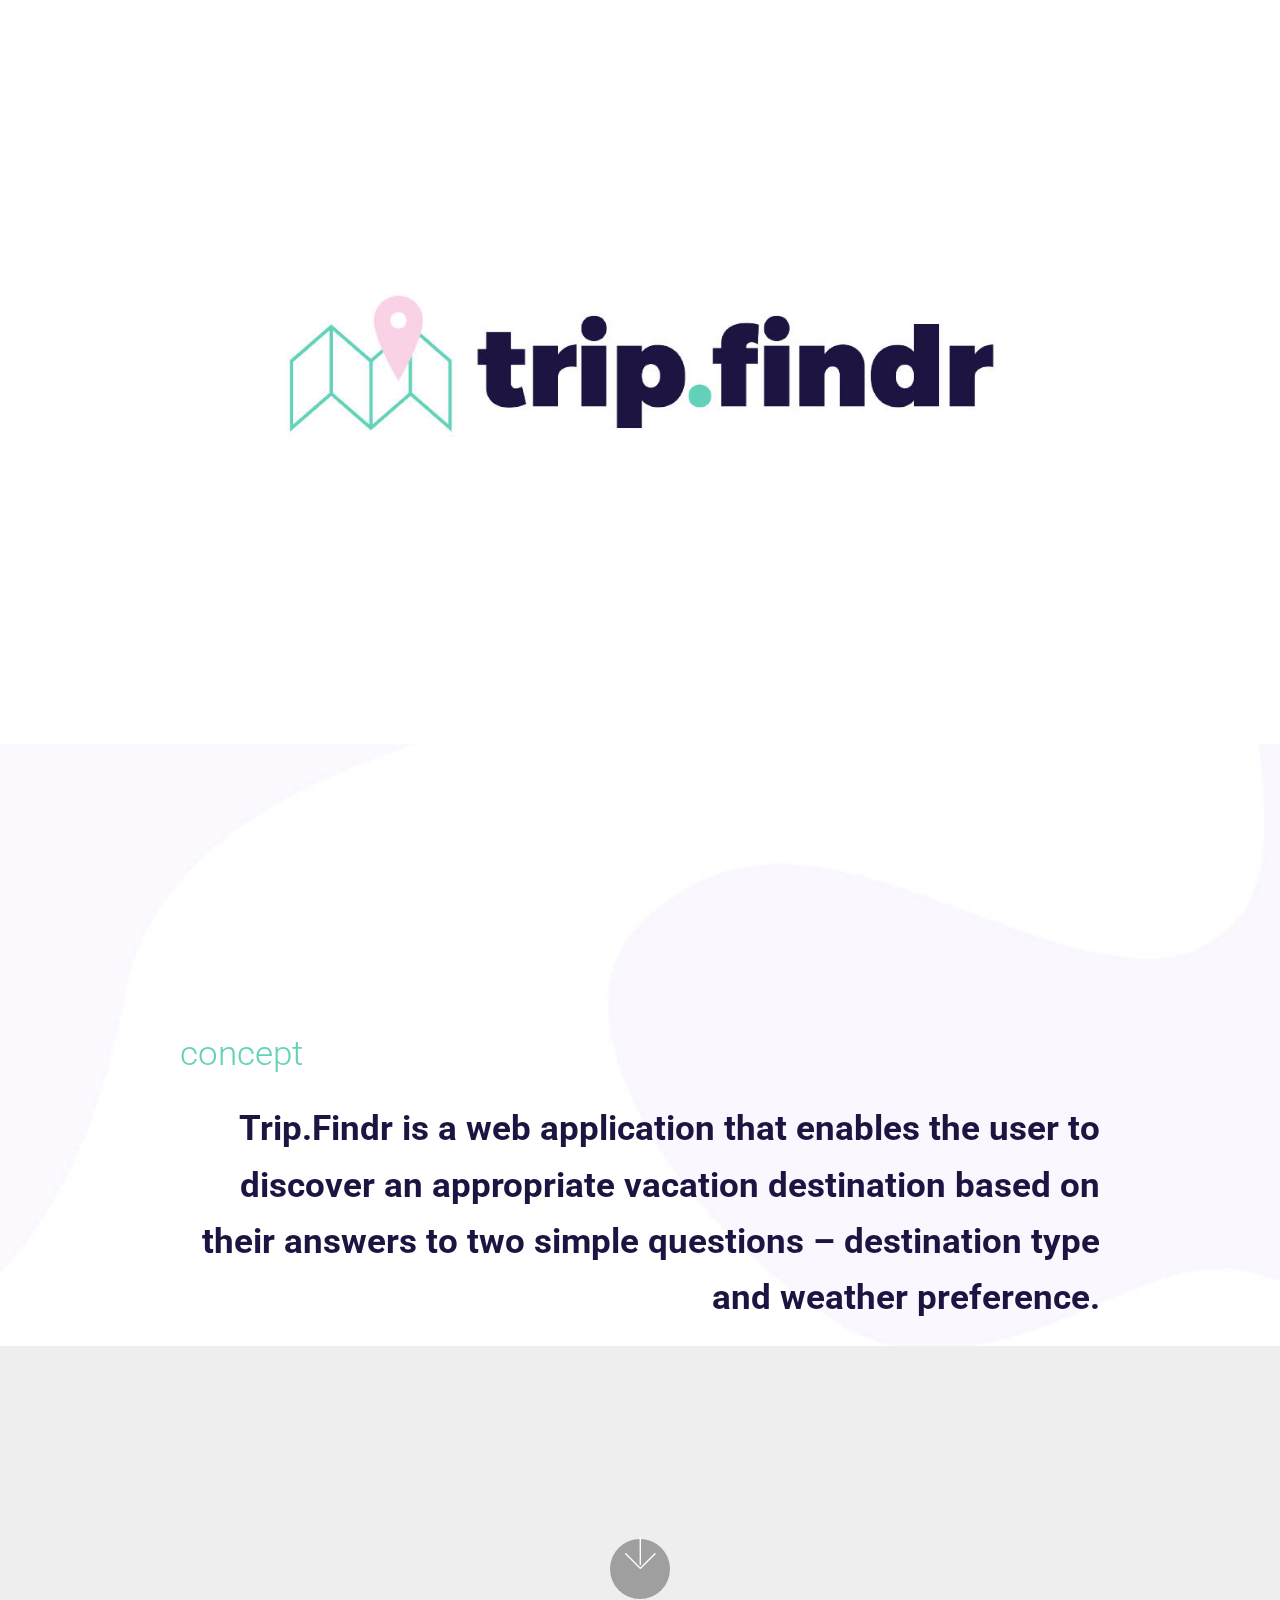
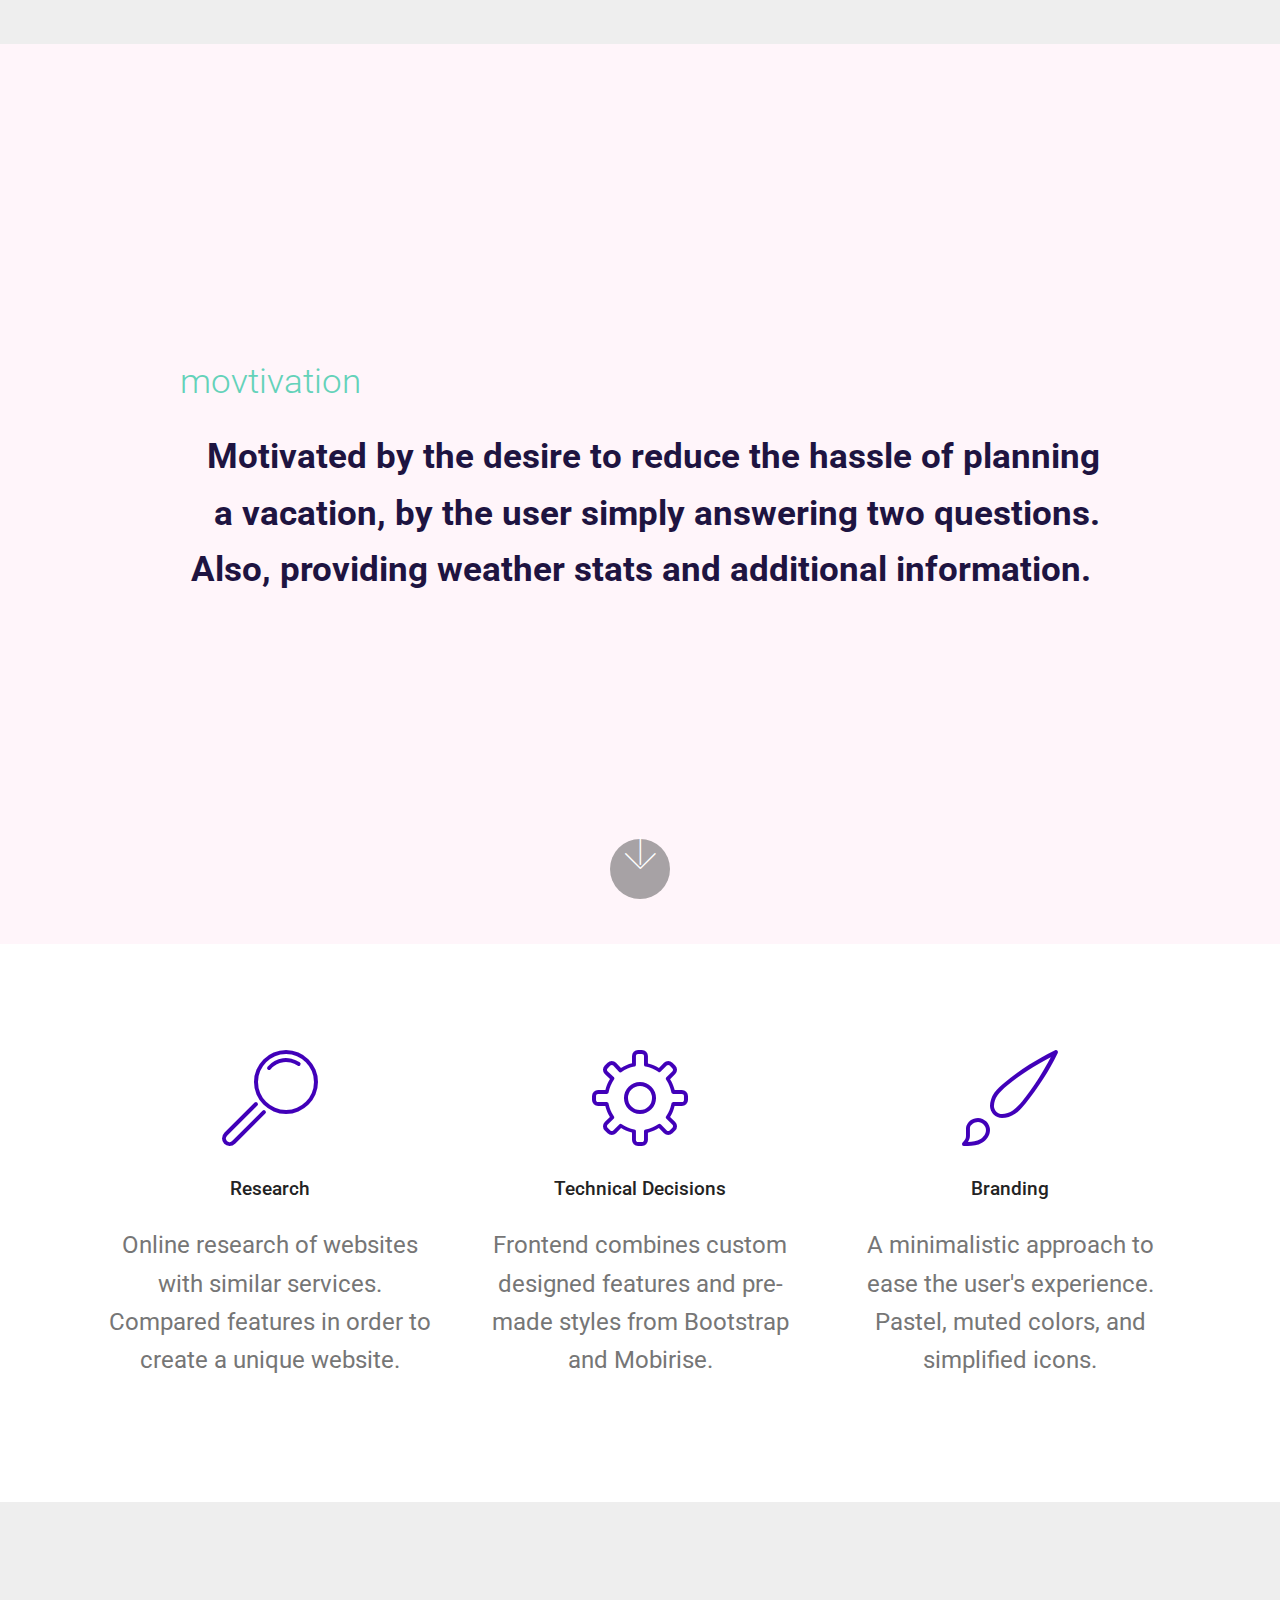
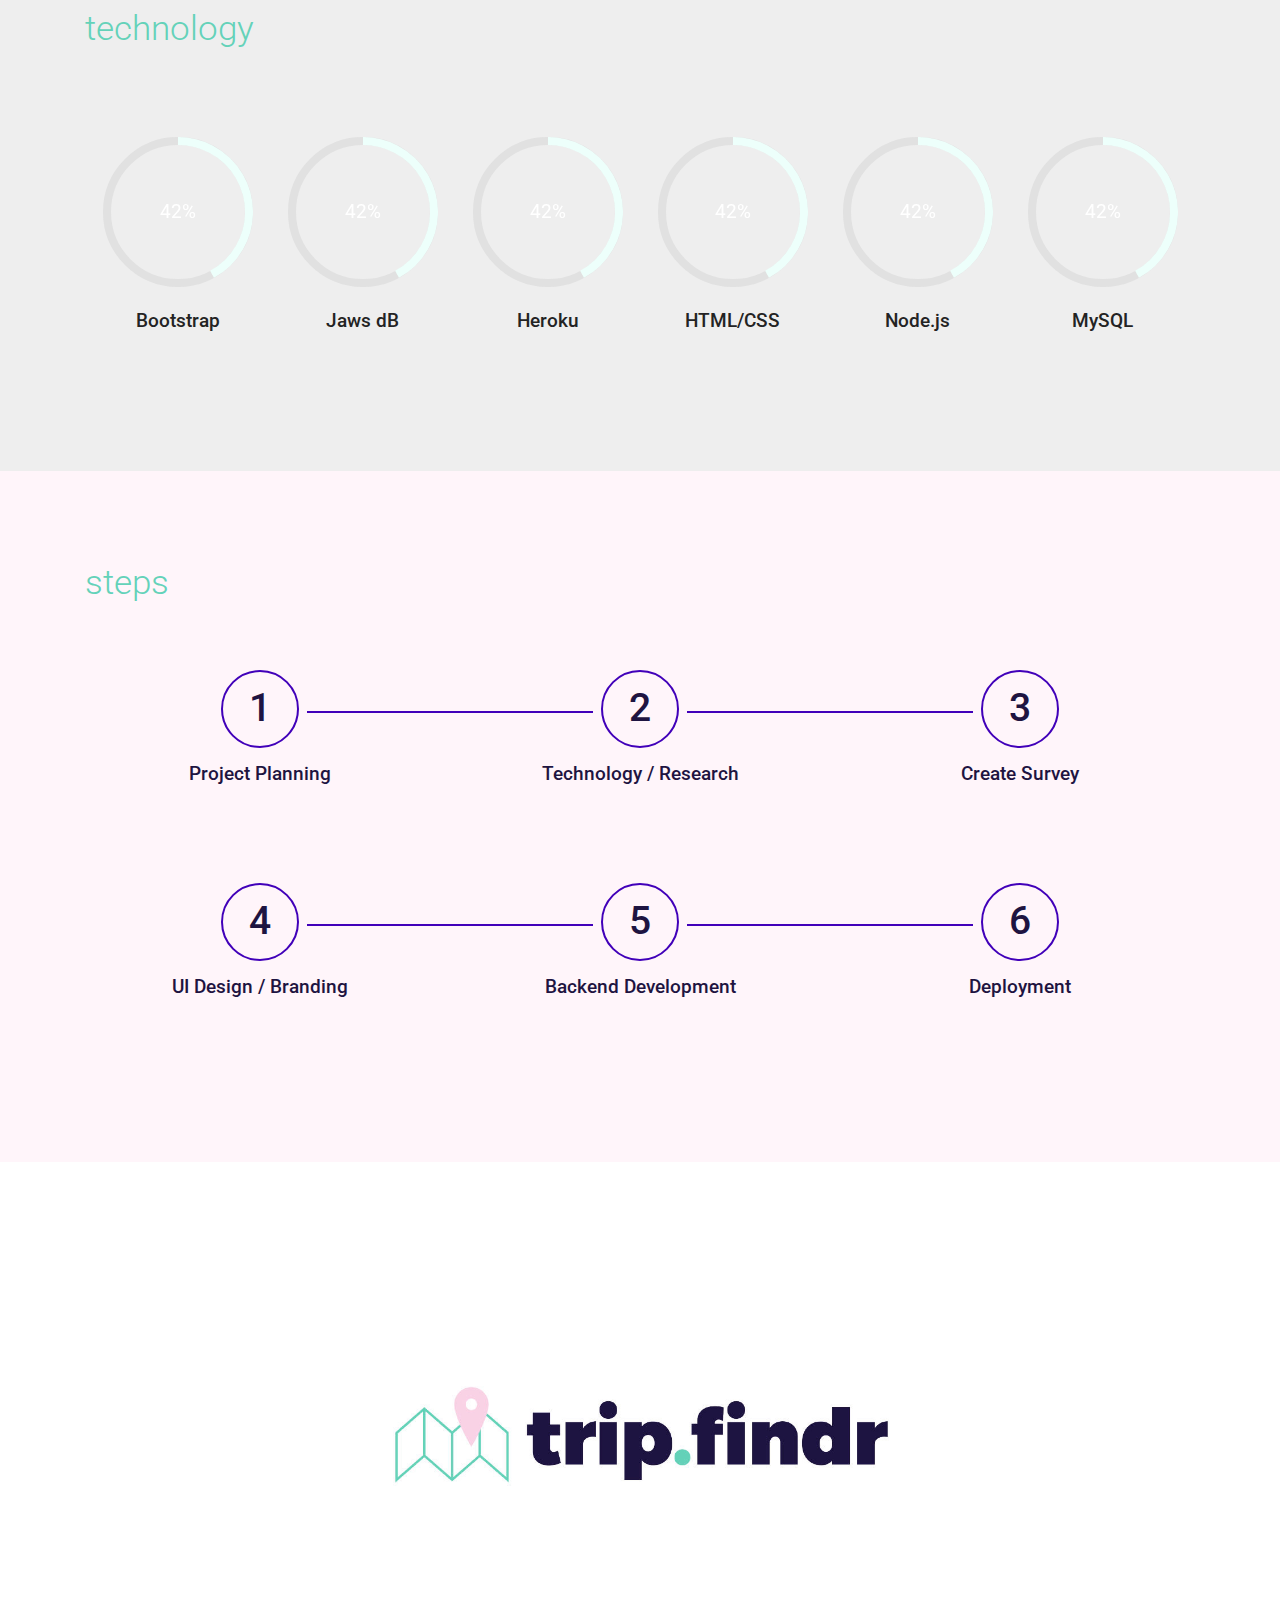
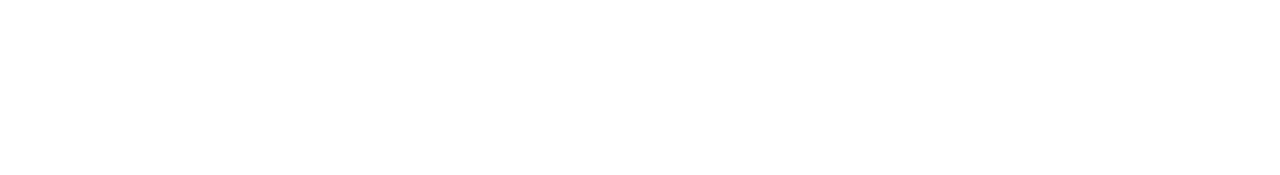
==== about.html @ ca82fead "create github pages" ====
<!DOCTYPE html>
<html  >
<head>
  <!-- Site made with Mobirise Website Builder v4.9.7, https://mobirise.com -->
  <meta charset="UTF-8">
  <meta http-equiv="X-UA-Compatible" content="IE=edge">
  <meta name="generator" content="Mobirise v4.9.7, mobirise.com">
  <meta name="viewport" content="width=device-width, initial-scale=1, minimum-scale=1">
  <link rel="shortcut icon" href="assets/images/tripfindr-icon-128x128.png" type="image/x-icon">
  <meta name="description" content="">
  
  <title>about</title>
  <link rel="stylesheet" href="assets/web/assets/mobirise-icons/mobirise-icons.css">
  <link rel="stylesheet" href="assets/tether/tether.min.css">
  <link rel="stylesheet" href="assets/bootstrap/css/bootstrap.min.css">
  <link rel="stylesheet" href="assets/bootstrap/css/bootstrap-grid.min.css">
  <link rel="stylesheet" href="assets/bootstrap/css/bootstrap-reboot.min.css">
  <link rel="stylesheet" href="assets/as-pie-progress/css/progress.min.css">
  <link rel="stylesheet" href="assets/theme/css/style.css">
  <link rel="stylesheet" href="assets/mobirise/css/mbr-additional.css" type="text/css">
  
  
  
</head>
<body>
  <section class="cid-rmIjAnidc4" id="image2-1b">

    

    <figure class="mbr-figure container">
        <div class="image-block" style="width: 100%;">
            <a href="index.html"><img src="assets/images/tripfindr-1366x768.jpg" alt="Mobirise" title=""></a>
            
        </div>
    </figure>
</section>

<section class="engine"><a href="https://mobirise.info/d">free web maker</a></section><section class="cid-qTkA127IK8 mbr-fullscreen mbr-parallax-background" id="header2-1">

    

    

    <div class="container align-center">
        <div class="row justify-content-md-center">
            <div class="mbr-white col-md-10">
                
                <h3 class="mbr-section-subtitle align-center mbr-light pb-3 mbr-fonts-style display-2">
                    concept</h3>
                <p class="mbr-text pb-3 mbr-fonts-style display-2"><strong>Trip.Findr is a web application that enables the user to discover an appropriate vacation destination based on their answers to two simple questions – destination type and weather preference.</strong><br>
                </p>
                
            </div>
        </div>
    </div>
    <div class="mbr-arrow hidden-sm-down" aria-hidden="true">
        <a href="#next">
            <i class="mbri-down mbr-iconfont"></i>
        </a>
    </div>
</section>

<section class="cid-rmIqMEgwFD mbr-fullscreen" id="header2-1f">

    

    

    <div class="container align-center">
        <div class="row justify-content-md-center">
            <div class="mbr-white col-md-10">
                
                <h3 class="mbr-section-subtitle align-center mbr-light pb-3 mbr-fonts-style display-2">
                    movtivation</h3>
                <p class="mbr-text pb-3 mbr-fonts-style display-2"><strong>Motivated by the desire to reduce the hassle of planning a vacation, by the user simply answering two questions. Also, providing weather stats and&nbsp;additional information.&nbsp;</strong><br>
                </p>
                
            </div>
        </div>
    </div>
    <div class="mbr-arrow hidden-sm-down" aria-hidden="true">
        <a href="#next">
            <i class="mbri-down mbr-iconfont"></i>
        </a>
    </div>
</section>

<section class="features1 cid-rmIj6QxJ34" id="features1-14">
    
    

    
    <div class="container">
        <div class="media-container-row">

            <div class="card p-3 col-12 col-md-6 col-lg-4">
                <div class="card-img pb-3">
                    <span class="mbr-iconfont mbri-search" style="color: rgb(65, 0, 185); fill: rgb(65, 0, 185);"></span>
                </div>
                <div class="card-box">
                    <h4 class="card-title py-3 mbr-fonts-style display-5">Research</h4>
                    <p class="mbr-text mbr-fonts-style display-7">
                        Online research of websites with similar services. Compared features in order to create a unique website.</p>
                </div>
            </div>

            <div class="card p-3 col-12 col-md-6 col-lg-4">
                <div class="card-img pb-3">
                    <span class="mbr-iconfont mbri-setting3" style="color: rgb(65, 0, 185); fill: rgb(65, 0, 185);"></span>
                </div>
                <div class="card-box">
                    <h4 class="card-title py-3 mbr-fonts-style display-5">
                        Technical Decisions</h4>
                    <p class="mbr-text mbr-fonts-style display-7">Frontend combines custom designed features and pre-made styles from Bootstrap and Mobirise.</p>
                </div>
            </div>

            <div class="card p-3 col-12 col-md-6 col-lg-4">
                <div class="card-img pb-3">
                    <span class="mbr-iconfont mbri-change-style" style="color: rgb(65, 0, 185); fill: rgb(65, 0, 185);"></span>
                </div>
                <div class="card-box">
                    <h4 class="card-title py-3 mbr-fonts-style display-5">
                        Branding</h4>
                    <p class="mbr-text mbr-fonts-style display-7">A minimalistic approach to ease the user's experience. Pastel, muted colors, and simplified icons.</p>
                </div>
            </div>

            

        </div>

    </div>

</section>

<section class="progress-bars3 cid-rmIjeGl2uh mbr-parallax-background" id="progress-bars3-15">
 
     

    
    
    <div class="container">
        <h2 class="mbr-section-title pb-3 align-center mbr-fonts-style display-2">technology</h2>

        
    
        <div class="media-container-row pt-5 mt-2">
            <div class="card p-3 align-center">
                <div class="wrap">
                    <div class="pie_progress progress1" role="progressbar" data-goal="100">
                        <p class="pie_progress__number mbr-fonts-style display-5">-</p>
                    </div>
                </div> 
                <div class="mbr-crt-title pt-3">
                    <h4 class="card-title py-2 mbr-fonts-style display-5">
                        Bootstrap</h4>
                </div>                 
            </div>

            <div class="card p-3 align-center">
                <div class="wrap">
                    <div class="pie_progress progress2" role="progressbar" data-goal="100">
                        <p class="pie_progress__number mbr-fonts-style display-5">-</p>
                    </div>
                </div> 
                <div class="mbr-crt-title pt-3">
                    <h4 class="card-title py-2 mbr-fonts-style display-5">Jaws dB</h4>
                </div>                 
            </div>

            <div class="card p-3 align-center">
                <div class="wrap">
                    <div class="pie_progress progress3" role="progressbar" data-goal="100">
                        <p class="pie_progress__number mbr-fonts-style display-5">-%</p>
                    </div>
                </div> 
                <div class="mbr-crt-title pt-3">
                    <h4 class="card-title py-2 mbr-fonts-style display-5">
                        Heroku</h4>
                </div>                 
            </div>

            <div class="card p-3 align-center">
                <div class="wrap">
                    <div class="pie_progress progress4" role="progressbar" data-goal="100">
                        <p class="pie_progress__number mbr-fonts-style display-5">-</p>
                    </div>
                </div> 
                <div class="mbr-crt-title pt-3">
                    <h4 class="card-title py-2 mbr-fonts-style display-5">HTML/CSS</h4>
                </div>                 
            </div>

            <div class="card p-3 align-center">
                <div class="wrap">
                    <div class="pie_progress progress5" role="progressbar" data-goal="100">
                        <p class="pie_progress__number mbr-fonts-style display-5">-</p>
                    </div>
                </div> 
                <div class="mbr-crt-title pt-3">
                    <h4 class="card-title py-2 mbr-fonts-style display-5">
                        Node.js</h4>
                </div>                 
            </div>

            <div class="card p-3 align-center">
                <div class="wrap">
                    <div class="pie_progress progress6" role="progressbar" data-goal="100">
                        <p class="pie_progress__number mbr-fonts-style display-5">-</p>
                    </div>
                </div> 
                <div class="mbr-crt-title pt-3">
                    <h4 class="card-title py-2 mbr-fonts-style display-5">
                        MySQL</h4>
                </div>                 
            </div>
        </div>
</div></section>

<section class="step2 cid-rmIjgmoxD9" id="step2-17">

    

    
    
    <div class="container">
        <h2 class="mbr-section-title pb-3 mbr-fonts-style align-center display-2">steps<br><br>
        </h2>
        
        <div class="step-container row justify-content-center">
            <div class="card col-12 pb-4 col-md-4 separline">
                <div class="step-element">
                    <div class="step-wrapper pb-3">
                        <h3 class="step d-flex align-items-center justify-content-center m-auto">
                            1
                        </h3>
                    </div>          
                    <div class="step-text-content align-center">
                        <h4 class="mbr-step-title pb-3 mbr-fonts-style display-5">Project Planning</h4>
                        <p class="mbr-step-text mbr-fonts-style display-7">&nbsp;&nbsp;</p>
                    </div>
                </div>
            </div>

            <div class="card col-12 separline pb-4 col-md-4">
                <div class="step-element">
                    <div class="step-wrapper pb-3">
                        <h3 class="step d-flex align-items-center justify-content-center m-auto">
                            2
                        </h3>
                    </div>          
                    <div class="step-text-content align-center">
                        <h4 class="mbr-step-title pb-3 mbr-fonts-style display-5">Technology / Research</h4>
                        <p class="mbr-step-text mbr-fonts-style display-7">&nbsp;&nbsp;</p>
                    </div>
                </div>
            </div>

            <div class="card col-md-4 col-12 separline pb-4">
                <div class="step-element">
                    <div class="step-wrapper pb-3">
                        <h3 class="step d-flex align-items-center justify-content-center m-auto">
                            3
                        </h3>
                    </div>          
                    <div class="step-text-content align-center">
                        <h4 class="mbr-step-title pb-3 mbr-fonts-style display-5">Create Survey</h4>
                        <p class="mbr-step-text mbr-fonts-style display-7">&nbsp;&nbsp;</p>
                    </div>
                </div>
            </div>

            <div class="card col-12 separline col-md-4">
                <div class="step-element">
                    <div class="step-wrapper pb-3">
                        <h3 class="step d-flex align-items-center justify-content-center m-auto">
                            4
                        </h3>
                    </div>          
                    <div class="step-text-content align-center">
                        <h4 class="mbr-step-title pb-3 mbr-fonts-style display-5">UI Design / Branding</h4>
                        <p class="mbr-step-text mbr-fonts-style display-7">&nbsp;&nbsp;</p>
                    </div>
                </div>
            </div>
            
            <div class="card col-12 separline col-md-4">
                <div class="step-element">
                    <div class="step-wrapper pb-3">
                        <h3 class="step d-flex align-items-center justify-content-center m-auto">
                            5
                        </h3>
                    </div>          
                    <div class="step-text-content align-center">
                        <h4 class="mbr-step-title pb-3 mbr-fonts-style display-5">Backend Development</h4>
                        <p class="mbr-step-text mbr-fonts-style display-7">&nbsp;&nbsp;</p>
                    </div>
                </div>
            </div>
            
            <div class="card col-md-4 col-12 separline last-child">
                <div class="step-element">
                    <div class="step-wrapper pb-3">
                        <h3 class="step d-flex align-items-center justify-content-center m-auto">
                            6
                        </h3>
                    </div>          
                    <div class="step-text-content align-center">
                        <h4 class="mbr-step-title pb-3 mbr-fonts-style display-5">Deployment</h4>
                        <p class="mbr-step-text mbr-fonts-style display-7">&nbsp;&nbsp;</p>
                    </div>
                </div>
            </div>
            
            
            
            
            
            
        </div>
    </div>
</section>

<section class="cid-rmInGezPmF" id="image2-1d">

    

    <figure class="mbr-figure container">
        <div class="image-block" style="width: 70%;">
            <a href="https://trip-findr.herokuapp.com/"><img src="assets/images/tripfindr-1366x768.jpg" alt="View site here." title="View site here."></a>
            <figcaption class="mbr-figure-caption mbr-figure-caption-over">
                <div class="pb-5 px-3 mbr-white align-center mbr-fonts-style display-1">
                    Create awesome websites!
                </div>
            </figcaption>
        </div>
    </figure>
</section>

<section once="footers" class="cid-rmIjlOblye mbr-reveal" id="footer6-19">

    

    

    <div class="container">
        <div class="media-container-row align-center mbr-white">
            <div class="col-12">
                <p class="mbr-text mb-0 mbr-fonts-style display-4">
                    © Copyright 2019 Trip.Findr</p>
            </div>
        </div>
    </div>
</section>


  <script src="assets/web/assets/jquery/jquery.min.js"></script>
  <script src="assets/popper/popper.min.js"></script>
  <script src="assets/tether/tether.min.js"></script>
  <script src="assets/bootstrap/js/bootstrap.min.js"></script>
  <script src="assets/smoothscroll/smooth-scroll.js"></script>
  <script src="assets/parallax/jarallax.min.js"></script>
  <script src="assets/as-pie-progress/jquery-as-pie-progress.min.js"></script>
  <script src="assets/theme/js/script.js"></script>
  
  
</body>
</html>
---- assets/web/assets/mobirise-icons/mobirise-icons.css ----
@font-face {
  font-family: 'MobiriseIcons';
  src:  url('mobirise-icons.eot?spat4u');
  src:  url('mobirise-icons.eot?spat4u#iefix') format('embedded-opentype'),
    url('mobirise-icons.ttf?spat4u') format('truetype'),
    url('mobirise-icons.woff?spat4u') format('woff'),
    url('mobirise-icons.svg?spat4u#MobiriseIcons') format('svg');
  font-weight: normal;
  font-style: normal;
}

[class^="mbri-"], [class*=" mbri-"] {
  /* use !important to prevent issues with browser extensions that change fonts */
  font-family: MobiriseIcons !important;
  speak: none;
  font-style: normal;
  font-weight: normal;
  font-variant: normal;
  text-transform: none;
  line-height: 1;

  /* Better Font Rendering =========== */
  -webkit-font-smoothing: antialiased;
  -moz-osx-font-smoothing: grayscale;
}

.mbri-add-submenu:before {
  content: "\e900";
}
.mbri-alert:before {
  content: "\e901";
}
.mbri-align-center:before {
  content: "\e902";
}
.mbri-align-justify:before {
  content: "\e903";
}
.mbri-align-left:before {
  content: "\e904";
}
.mbri-align-right:before {
  content: "\e905";
}
.mbri-android:before {
  content: "\e906";
}
.mbri-apple:before {
  content: "\e907";
}
.mbri-arrow-down:before {
  content: "\e908";
}
.mbri-arrow-next:before {
  content: "\e909";
}
.mbri-arrow-prev:before {
  content: "\e90a";
}
.mbri-arrow-up:before {
  content: "\e90b";
}
.mbri-bold:before {
  content: "\e90c";
}
.mbri-bookmark:before {
  content: "\e90d";
}
.mbri-bootstrap:before {
  content: "\e90e";
}
.mbri-briefcase:before {
  content: "\e90f";
}
.mbri-browse:before {
  content: "\e910";
}
.mbri-bulleted-list:before {
  content: "\e911";
}
.mbri-calendar:before {
  content: "\e912";
}
.mbri-camera:before {
  content: "\e913";
}
.mbri-cart-add:before {
  content: "\e914";
}
.mbri-cart-full:before {
  content: "\e915";
}
.mbri-cash:before {
  content: "\e916";
}
.mbri-change-style:before {
  content: "\e917";
}
.mbri-chat:before {
  content: "\e918";
}
.mbri-clock:before {
  content: "\e919";
}
.mbri-close:before {
  content: "\e91a";
}
.mbri-cloud:before {
  content: "\e91b";
}
.mbri-code:before {
  content: "\e91c";
}
.mbri-contact-form:before {
  content: "\e91d";
}
.mbri-credit-card:before {
  content: "\e91e";
}
.mbri-cursor-click:before {
  content: "\e91f";
}
.mbri-cust-feedback:before {
  content: "\e920";
}
.mbri-database:before {
  content: "\e921";
}
.mbri-delivery:before {
  content: "\e922";
}
.mbri-desktop:before {
  content: "\e923";
}
.mbri-devices:before {
  content: "\e924";
}
.mbri-down:before {
  content: "\e925";
}
.mbri-download:before {
  content: "\e989";
}
.mbri-drag-n-drop:before {
  content: "\e927";
}
.mbri-drag-n-drop2:before {
  content: "\e928";
}
.mbri-edit:before {
  content: "\e929";
}
.mbri-edit2:before {
  content: "\e92a";
}
.mbri-error:before {
  content: "\e92b";
}
.mbri-extension:before {
  content: "\e92c";
}
.mbri-features:before {
  content: "\e92d";
}
.mbri-file:before {
  content: "\e92e";
}
.mbri-flag:before {
  content: "\e92f";
}
.mbri-folder:before {
  content: "\e930";
}
.mbri-gift:before {
  content: "\e931";
}
.mbri-github:before {
  content: "\e932";
}
.mbri-globe:before {
  content: "\e933";
}
.mbri-globe-2:before {
  content: "\e934";
}
.mbri-growing-chart:before {
  content: "\e935";
}
.mbri-hearth:before {
  content: "\e936";
}
.mbri-help:before {
  content: "\e937";
}
.mbri-home:before {
  content: "\e938";
}
.mbri-hot-cup:before {
  content: "\e939";
}
.mbri-idea:before {
  content: "\e93a";
}
.mbri-image-gallery:before {
  content: "\e93b";
}
.mbri-image-slider:before {
  content: "\e93c";
}
.mbri-info:before {
  content: "\e93d";
}
.mbri-italic:before {
  content: "\e93e";
}
.mbri-key:before {
  content: "\e93f";
}
.mbri-laptop:before {
  content: "\e940";
}
.mbri-layers:before {
  content: "\e941";
}
.mbri-left-right:before {
  content: "\e942";
}
.mbri-left:before {
  content: "\e943";
}
.mbri-letter:before {
  content: "\e944";
}
.mbri-like:before {
  content: "\e945";
}
.mbri-link:before {
  content: "\e946";
}
.mbri-lock:before {
  content: "\e947";
}
.mbri-login:before {
  content: "\e948";
}
.mbri-logout:before {
  content: "\e949";
}
.mbri-magic-stick:before {
  content: "\e94a";
}
.mbri-map-pin:before {
  content: "\e94b";
}
.mbri-menu:before {
  content: "\e94c";
}
.mbri-mobile:before {
  content: "\e94d";
}
.mbri-mobile2:before {
  content: "\e94e";
}
.mbri-mobirise:before {
  content: "\e94f";
}
.mbri-more-horizontal:before {
  content: "\e950";
}
.mbri-more-vertical:before {
  content: "\e951";
}
.mbri-music:before {
  content: "\e952";
}
.mbri-new-file:before {
  content: "\e953";
}
.mbri-numbered-list:before {
  content: "\e954";
}
.mbri-opened-folder:before {
  content: "\e955";
}
.mbri-pages:before {
  content: "\e956";
}
.mbri-paper-plane:before {
  content: "\e957";
}
.mbri-paperclip:before {
  content: "\e958";
}
.mbri-photo:before {
  content: "\e959";
}
.mbri-photos:before {
  content: "\e95a";
}
.mbri-pin:before {
  content: "\e95b";
}
.mbri-play:before {
  content: "\e95c";
}
.mbri-plus:before {
  content: "\e95d";
}
.mbri-preview:before {
  content: "\e95e";
}
.mbri-print:before {
  content: "\e95f";
}
.mbri-protect:before {
  content: "\e960";
}
.mbri-question:before {
  content: "\e961";
}
.mbri-quote-left:before {
  content: "\e962";
}
.mbri-quote-right:before {
  content: "\e963";
}
.mbri-refresh:before {
  content: "\e964";
}
.mbri-responsive:before {
  content: "\e965";
}
.mbri-right:before {
  content: "\e966";
}
.mbri-rocket:before {
  content: "\e967";
}
.mbri-sad-face:before {
  content: "\e968";
}
.mbri-sale:before {
  content: "\e969";
}
.mbri-save:before {
  content: "\e96a";
}
.mbri-search:before {
  content: "\e96b";
}
.mbri-setting:before {
  content: "\e96c";
}
.mbri-setting2:before {
  content: "\e96d";
}
.mbri-setting3:before {
  content: "\e96e";
}
.mbri-share:before {
  content: "\e96f";
}
.mbri-shopping-bag:before {
  content: "\e970";
}
.mbri-shopping-basket:before {
  content: "\e971";
}
.mbri-shopping-cart:before {
  content: "\e972";
}
.mbri-sites:before {
  content: "\e973";
}
.mbri-smile-face:before {
  content: "\e974";
}
.mbri-speed:before {
  content: "\e975";
}
.mbri-star:before {
  content: "\e976";
}
.mbri-success:before {
  content: "\e977";
}
.mbri-sun:before {
  content: "\e978";
}
.mbri-sun2:before {
  content: "\e979";
}
.mbri-tablet:before {
  content: "\e97a";
}
.mbri-tablet-vertical:before {
  content: "\e97b";
}
.mbri-target:before {
  content: "\e97c";
}
.mbri-timer:before {
  content: "\e97d";
}
.mbri-to-ftp:before {
  content: "\e97e";
}
.mbri-to-local-drive:before {
  content: "\e97f";
}
.mbri-touch-swipe:before {
  content: "\e980";
}
.mbri-touch:before {
  content: "\e981";
}
.mbri-trash:before {
  content: "\e982";
}
.mbri-underline:before {
  content: "\e983";
}
.mbri-unlink:before {
  content: "\e984";
}
.mbri-unlock:before {
  content: "\e985";
}
.mbri-up-down:before {
  content: "\e986";
}
.mbri-up:before {
  content: "\e987";
}
.mbri-update:before {
  content: "\e988";
}
.mbri-upload:before {
 content: "\e926"; 
}
.mbri-user:before {
  content: "\e98a";
}
.mbri-user2:before {
  content: "\e98b";
}
.mbri-users:before {
  content: "\e98c";
}
.mbri-video:before {
  content: "\e98d";
}
.mbri-video-play:before {
  content: "\e98e";
}
.mbri-watch:before {
  content: "\e98f";
}
.mbri-website-theme:before {
  content: "\e990";
}
.mbri-wifi:before {
  content: "\e991";
}
.mbri-windows:before {
  content: "\e992";
}
.mbri-zoom-out:before {
  content: "\e993";
}
.mbri-redo:before {
  content: "\e994";
}
.mbri-undo:before {
  content: "\e995";
}
---- assets/as-pie-progress/css/progress.min.css ----
/**
* jQuery asPieProgress
* A jQuery plugin that animate the progress bar
* Compiled: Fri Sep 02 2016 14:07:00 GMT+0800 (CST)
* @version v0.3.4
* @link https://github.com/amazingSurge/jquery-asPieProgress
* @copyright LGPL-3.0
*/
.pie_progress{position:relative;text-align:center;-webkit-transform-style:preserve-3d;transform-style:preserve-3d}.pie_progress svg{margin:0 auto}.pie_progress__content,.pie_progress__icon,.pie_progress__label,.pie_progress__number{position:absolute;top:50%;left:0;width:100%;-webkit-transform:translateY(-50%);-ms-transform:translateY(-50%);transform:translateY(-50%)}.pie_progress__number{font-size:42px}.pie_progress__label{margin-top:32px;font-size:12px}.pie_progress__svg{position:relative;display:inline-block;width:100%;padding-bottom:100%;overflow:hidden;vertical-align:middle}.pie_progress__svg svg{position:absolute;top:0;left:0;display:inline-block}
---- assets/theme/css/style.css ----
/*!
 * Mobirise v4 theme (https://mobirise.com/)
 * Copyright 2017 Mobirise
 */
section {
  background-color: #eeeeee; }

section,
.container,
.container-fluid {
  position: relative;
  word-wrap: break-word; }

a.mbr-iconfont:hover {
  text-decoration: none; }

.article .lead p, .article .lead ul, .article .lead ol, .article .lead pre, .article .lead blockquote {
  margin-bottom: 0; }

a {
  font-style: normal;
  font-weight: 400;
  cursor: pointer; }
  a, a:hover {
    text-decoration: none; }

figure {
  margin-bottom: 0; }

body {
  color: #232323; }

h1, h2, h3, h4, h5, h6,
.h1, .h2, .h3, .h4, .h5, .h6,
.display-1, .display-2, .display-3, .display-4 {
  line-height: 1;
  word-break: break-word;
  word-wrap: break-word; }

b, strong {
  font-weight: bold; }

blockquote {
  padding: 10px 0 10px 20px;
  position: relative;
  border-left: 2px solid;
  border-color: #ff3366; }

input:-webkit-autofill, input:-webkit-autofill:hover, input:-webkit-autofill:focus, input:-webkit-autofill:active {
  transition-delay: 9999s;
  transition-property: background-color, color; }

textarea[type="hidden"] {
  display: none; }

body {
  position: relative; }

section {
  background-position: 50% 50%;
  background-repeat: no-repeat;
  background-size: cover; }
  section .mbr-background-video,
  section .mbr-background-video-preview {
    position: absolute;
    bottom: 0;
    left: 0;
    right: 0;
    top: 0; }

.hidden {
  visibility: hidden; }

.mbr-z-index20 {
  z-index: 20; }

/*! Base colors */
.mbr-white {
  color: #ffffff; }

.mbr-black {
  color: #000000; }

.mbr-bg-white {
  background-color: #ffffff; }

.mbr-bg-black {
  background-color: #000000; }

/*! Text-aligns */
.align-left {
  text-align: left; }

.align-center {
  text-align: center; }

.align-right {
  text-align: right; }

@media (max-width: 767px) {
  .align-left, .align-center, .align-right, .mbr-section-btn, .mbr-section-title {
    text-align: center; } }
/*! Font-weight  */
.mbr-light {
  font-weight: 300; }

.mbr-regular {
  font-weight: 400; }

.mbr-semibold {
  font-weight: 500; }

.mbr-bold {
  font-weight: 700; }

/*! Media  */
.media-size-item {
  -webkit-flex: 1 1 auto;
  -moz-flex: 1 1 auto;
  -ms-flex: 1 1 auto;
  -o-flex: 1 1 auto;
  flex: 1 1 auto; }

.media-content {
  -webkit-flex-basis: 100%;
  flex-basis: 100%; }

.media-container-row {
  display: -ms-flexbox;
  display: -webkit-flex;
  display: flex;
  -webkit-flex-direction: row;
  -ms-flex-direction: row;
  flex-direction: row;
  -webkit-flex-wrap: wrap;
  -ms-flex-wrap: wrap;
  flex-wrap: wrap;
  -webkit-justify-content: center;
  -ms-flex-pack: center;
  justify-content: center;
  -webkit-align-content: center;
  -ms-flex-line-pack: center;
  align-content: center;
  -webkit-align-items: start;
  -ms-flex-align: start;
  align-items: start; }
  .media-container-row .media-size-item {
    width: 400px; }

.media-container-column {
  display: -ms-flexbox;
  display: -webkit-flex;
  display: flex;
  -webkit-flex-direction: column;
  -ms-flex-direction: column;
  flex-direction: column;
  -webkit-flex-wrap: wrap;
  -ms-flex-wrap: wrap;
  flex-wrap: wrap;
  -webkit-justify-content: center;
  -ms-flex-pack: center;
  justify-content: center;
  -webkit-align-content: center;
  -ms-flex-line-pack: center;
  align-content: center;
  -webkit-align-items: stretch;
  -ms-flex-align: stretch;
  align-items: stretch; }
  .media-container-column > * {
    width: 100%; }

@media (min-width: 992px) {
  .media-container-row {
    -webkit-flex-wrap: nowrap;
    -ms-flex-wrap: nowrap;
    flex-wrap: nowrap; } }
figure {
  overflow: hidden; }

figure[mbr-media-size] {
  transition: width 0.1s; }

.mbr-figure img, .mbr-figure iframe {
  display: block;
  width: 100%; }

.card {
  background-color: transparent;
  border: none; }

.card-img {
  text-align: center;
  flex-shrink: 0;
  -webkit-flex-shrink: 0; }

.media {
  max-width: 100%;
  margin: 0 auto; }

.mbr-figure {
  -ms-flex-item-align: center;
  -ms-grid-row-align: center;
  -webkit-align-self: center;
  align-self: center; }

.media-container > div {
  max-width: 100%; }

.mbr-figure img, .card-img img {
  width: 100%; }

@media (max-width: 991px) {
  .media-size-item {
    width: auto !important; }

  .media {
    width: auto; }

  .mbr-figure {
    width: 100% !important; } }
/*! Buttons */
.mbr-section-btn {
  margin-left: -.25rem;
  margin-right: -.25rem;
  font-size: 0; }

nav .mbr-section-btn {
  margin-left: 0rem;
  margin-right: 0rem; }

/*! Btn icon margin */
.btn .mbr-iconfont, .btn.btn-sm .mbr-iconfont {
  cursor: pointer;
  margin-right: 0.5rem; }

.btn.btn-md .mbr-iconfont, .btn.btn-md .mbr-iconfont {
  margin-right: 0.8rem; }

.mbr-regular {
  font-weight: 400; }

.mbr-semibold {
  font-weight: 500; }

.mbr-bold {
  font-weight: 700; }

[type="submit"] {
  -webkit-appearance: none; }

/*! Full-screen */
.mbr-fullscreen .mbr-overlay {
  min-height: 100vh; }

.mbr-fullscreen {
  display: flex;
  display: -webkit-flex;
  display: -moz-flex;
  display: -ms-flex;
  display: -o-flex;
  align-items: center;
  -webkit-align-items: center;
  min-height: 100vh;
  padding-top: 3rem;
  padding-bottom: 3rem; }

/*! Map */
.map {
  height: 25rem;
  position: relative; }
  .map iframe {
    width: 100%;
    height: 100%; }

/* Form */
.form-asterisk {
  font-family: initial;
  position: absolute;
  top: -2px;
  font-weight: normal; }

/*! Scroll to top arrow */
.mbr-arrow-up {
  bottom: 25px;
  right: 90px;
  position: fixed;
  text-align: right;
  z-index: 5000;
  color: #ffffff;
  font-size: 32px;
  transform: rotate(180deg);
  -webkit-transform: rotate(180deg); }

.mbr-arrow-up a {
  background: rgba(0, 0, 0, 0.2);
  border-radius: 3px;
  color: #fff;
  display: inline-block;
  height: 60px;
  width: 60px;
  outline-style: none !important;
  position: relative;
  text-decoration: none;
  transition: all .3s ease-in-out;
  cursor: pointer;
  text-align: center; }
  .mbr-arrow-up a:hover {
    background-color: rgba(0, 0, 0, 0.4); }
  .mbr-arrow-up a i {
    line-height: 60px; }

.mbr-arrow-up-icon {
  display: block;
  color: #fff; }

.mbr-arrow-up-icon::before {
  content: "\203a";
  display: inline-block;
  font-family: serif;
  font-size: 32px;
  line-height: 1;
  font-style: normal;
  position: relative;
  top: 6px;
  left: -4px;
  -webkit-transform: rotate(-90deg);
  transform: rotate(-90deg); }

/*! Arrow Down */
.mbr-arrow {
  position: absolute;
  bottom: 45px;
  left: 50%;
  width: 60px;
  height: 60px;
  cursor: pointer;
  background-color: rgba(80, 80, 80, 0.5);
  border-radius: 50%;
  -webkit-transform: translateX(-50%);
  transform: translateX(-50%); }
  .mbr-arrow > a {
    display: inline-block;
    text-decoration: none;
    outline-style: none;
    -webkit-animation: arrowdown 1.7s ease-in-out infinite;
    animation: arrowdown 1.7s ease-in-out infinite; }
    .mbr-arrow > a > i {
      position: absolute;
      top: -2px;
      left: 15px;
      font-size: 2rem; }

@keyframes arrowdown {
  0% {
    transform: translateY(0px);
    -webkit-transform: translateY(0px); }
  50% {
    transform: translateY(-5px);
    -webkit-transform: translateY(-5px); }
  100% {
    transform: translateY(0px);
    -webkit-transform: translateY(0px); } }
@-webkit-keyframes arrowdown {
  0% {
    transform: translateY(0px);
    -webkit-transform: translateY(0px); }
  50% {
    transform: translateY(-5px);
    -webkit-transform: translateY(-5px); }
  100% {
    transform: translateY(0px);
    -webkit-transform: translateY(0px); } }
@media (max-width: 500px) {
  .mbr-arrow-up {
    left: 50%;
    right: auto;
    transform: translateX(-50%) rotate(180deg);
    -webkit-transform: translateX(-50%) rotate(180deg); } }
/*Gradients animation*/
@keyframes gradient-animation {
  from {
    background-position: 0% 100%;
    animation-timing-function: ease-in-out; }
  to {
    background-position: 100% 0%;
    animation-timing-function: ease-in-out; } }
@-webkit-keyframes gradient-animation {
  from {
    background-position: 0% 100%;
    animation-timing-function: ease-in-out; }
  to {
    background-position: 100% 0%;
    animation-timing-function: ease-in-out; } }
.bg-gradient {
  background-size: 200% 200%;
  animation: gradient-animation 5s infinite alternate;
  -webkit-animation: gradient-animation 5s infinite alternate; }

.menu .navbar-brand {
  display: -webkit-flex; }
  .menu .navbar-brand span {
    display: flex;
    display: -webkit-flex; }
  .menu .navbar-brand .navbar-caption-wrap {
    display: -webkit-flex; }
  .menu .navbar-brand .navbar-logo img {
    display: -webkit-flex; }
@media (min-width: 768px) and (max-width: 991px) {
  .menu .navbar-toggleable-sm .navbar-nav {
    display: -webkit-box;
    display: -webkit-flex;
    display: -ms-flexbox; } }
@media (min-width: 992px) {
  .menu .navbar-nav.nav-dropdown {
    display: -webkit-flex; }
  .menu .navbar-toggleable-sm .navbar-collapse {
    display: -webkit-flex !important; } }
@media (max-width: 767px) {
  .menu .navbar-collapse {
    max-height: 80vh; }
  .menu .dropdown-menu {
    max-height: 60vh; } }

.navbar {
  display: -webkit-flex;
  -webkit-flex-wrap: wrap;
  -webkit-align-items: center;
  -webkit-justify-content: space-between; }

.navbar-collapse {
  -webkit-flex-basis: 100%;
  -webkit-flex-grow: 1;
  -webkit-align-items: center;
  max-height: 93.5vh; }
  .navbar-collapse.show {
    overflow: auto; }

.nav-dropdown .link {
  padding: .667em 1.667em !important;
  margin: 0 !important; }

.nav {
  display: -webkit-flex;
  -webkit-flex-wrap: wrap; }

.row {
  display: -webkit-flex;
  -webkit-flex-wrap: wrap; }

.justify-content-center {
  -webkit-justify-content: center; }

.form-inline {
  display: -webkit-flex;
  -webkit-flex-flow: row wrap;
  -webkit-align-items: center; }

.card-wrapper {
  -webkit-flex: 1; }

.carousel-control {
  z-index: 10;
  display: -webkit-flex;
  -webkit-align-items: center;
  -webkit-justify-content: center; }

.carousel-controls {
  display: -webkit-flex; }

.media {
  display: -webkit-flex; }

.jq-selectbox__select {
  padding: 1.07em .5em;
  position: absolute;
  top: 0;
  left: 0;
  width: 100%; }

.jq-selectbox__dropdown {
  position: absolute;
  top: 100% !important;
  left: 0 !important;
  width: 100% !important; }

.jq-selectbox__trigger-arrow {
  transform: translateY(-50%); }

.jq-selectbox li {
  padding: 1.07em .5em; }

/*# sourceMappingURL=style.css.map */
.engine {
	position: absolute;
	text-indent: -2400px;
	text-align: center;
	padding: 0;
	top: 0;
	left: -2400px;
}
---- assets/mobirise/css/mbr-additional.css ----
@import url(https://fonts.googleapis.com/css?family=Montserrat:100,100i,200,200i,300,300i,400,400i,500,500i,600,600i,700,700i,800,800i,900,900i);
@import url(https://fonts.googleapis.com/css?family=Roboto:100,100i,300,300i,400,400i,500,500i,700,700i,900,900i);





body {
  font-style: normal;
  line-height: 1.5;
}
.mbr-section-title {
  font-style: normal;
  line-height: 1.2;
}
.mbr-section-subtitle {
  line-height: 1.3;
}
.mbr-text {
  font-style: normal;
  line-height: 1.6;
}
.display-1 {
  font-family: 'Montserrat', sans-serif;
  font-size: 3rem;
}
.display-1 > .mbr-iconfont {
  font-size: 4.8rem;
}
.display-2 {
  font-family: 'Roboto', sans-serif;
  font-size: 2.2rem;
}
.display-2 > .mbr-iconfont {
  font-size: 3.52rem;
}
.display-4 {
  font-family: 'Roboto', sans-serif;
  font-size: 1rem;
}
.display-4 > .mbr-iconfont {
  font-size: 1.6rem;
}
.display-5 {
  font-family: 'Roboto', sans-serif;
  font-size: 1.2rem;
}
.display-5 > .mbr-iconfont {
  font-size: 1.92rem;
}
.display-7 {
  font-family: 'Roboto', sans-serif;
  font-size: 1.5rem;
}
.display-7 > .mbr-iconfont {
  font-size: 2.4rem;
}
/* ---- Fluid typography for mobile devices ---- */
/* 1.4 - font scale ratio ( bootstrap == 1.42857 ) */
/* 100vw - current viewport width */
/* (48 - 20)  48 == 48rem == 768px, 20 == 20rem == 320px(minimal supported viewport) */
/* 0.65 - min scale variable, may vary */
@media (max-width: 768px) {
  .display-1 {
    font-size: 2.4rem;
    font-size: calc( 1.7rem + (3 - 1.7) * ((100vw - 20rem) / (48 - 20)));
    line-height: calc( 1.4 * (1.7rem + (3 - 1.7) * ((100vw - 20rem) / (48 - 20))));
  }
  .display-2 {
    font-size: 1.76rem;
    font-size: calc( 1.42rem + (2.2 - 1.42) * ((100vw - 20rem) / (48 - 20)));
    line-height: calc( 1.4 * (1.42rem + (2.2 - 1.42) * ((100vw - 20rem) / (48 - 20))));
  }
  .display-4 {
    font-size: 0.8rem;
    font-size: calc( 1rem + (1 - 1) * ((100vw - 20rem) / (48 - 20)));
    line-height: calc( 1.4 * (1rem + (1 - 1) * ((100vw - 20rem) / (48 - 20))));
  }
  .display-5 {
    font-size: 0.96rem;
    font-size: calc( 1.07rem + (1.2 - 1.07) * ((100vw - 20rem) / (48 - 20)));
    line-height: calc( 1.4 * (1.07rem + (1.2 - 1.07) * ((100vw - 20rem) / (48 - 20))));
  }
}
/* Buttons */
.btn {
  font-weight: 500;
  border-width: 2px;
  font-style: normal;
  letter-spacing: 1px;
  margin: .4rem .8rem;
  white-space: normal;
  -webkit-transition: all 0.3s ease-in-out;
  -moz-transition: all 0.3s ease-in-out;
  transition: all 0.3s ease-in-out;
  display: inline-flex;
  align-items: center;
  justify-content: center;
  word-break: break-word;
  -webkit-align-items: center;
  -webkit-justify-content: center;
  display: -webkit-inline-flex;
  padding: 1rem 3rem;
  border-radius: 3px;
}
.btn-sm {
  font-weight: 500;
  letter-spacing: 1px;
  -webkit-transition: all 0.3s ease-in-out;
  -moz-transition: all 0.3s ease-in-out;
  transition: all 0.3s ease-in-out;
  padding: 0.6rem 1.5rem;
  border-radius: 3px;
}
.btn-md {
  font-weight: 500;
  letter-spacing: 1px;
  margin: .4rem .8rem !important;
  -webkit-transition: all 0.3s ease-in-out;
  -moz-transition: all 0.3s ease-in-out;
  transition: all 0.3s ease-in-out;
  padding: 1rem 3rem;
  border-radius: 3px;
}
.btn-lg {
  font-weight: 500;
  letter-spacing: 1px;
  margin: .4rem .8rem !important;
  -webkit-transition: all 0.3s ease-in-out;
  -moz-transition: all 0.3s ease-in-out;
  transition: all 0.3s ease-in-out;
  padding: 1.2rem 3.2rem;
  border-radius: 3px;
}
.bg-primary {
  background-color: #000000 !important;
}
.bg-success {
  background-color: #64d2b9 !important;
}
.bg-info {
  background-color: #000000 !important;
}
.bg-warning {
  background-color: #cccccc !important;
}
.bg-danger {
  background-color: #fad2e6 !important;
}
.btn-primary,
.btn-primary:active {
  background-color: #000000 !important;
  border-color: #000000 !important;
  color: #ffffff !important;
}
.btn-primary:hover,
.btn-primary:focus,
.btn-primary.focus,
.btn-primary.active {
  color: #ffffff !important;
  background-color: #000000 !important;
  border-color: #000000 !important;
}
.btn-primary.disabled,
.btn-primary:disabled {
  color: #ffffff !important;
  background-color: #000000 !important;
  border-color: #000000 !important;
}
.btn-secondary,
.btn-secondary:active {
  background-color: #1e1441 !important;
  border-color: #1e1441 !important;
  color: #ffffff !important;
}
.btn-secondary:hover,
.btn-secondary:focus,
.btn-secondary.focus,
.btn-secondary.active {
  color: #ffffff !important;
  background-color: #030206 !important;
  border-color: #030206 !important;
}
.btn-secondary.disabled,
.btn-secondary:disabled {
  color: #ffffff !important;
  background-color: #030206 !important;
  border-color: #030206 !important;
}
.btn-info,
.btn-info:active {
  background-color: #000000 !important;
  border-color: #000000 !important;
  color: #ffffff !important;
}
.btn-info:hover,
.btn-info:focus,
.btn-info.focus,
.btn-info.active {
  color: #ffffff !important;
  background-color: #000000 !important;
  border-color: #000000 !important;
}
.btn-info.disabled,
.btn-info:disabled {
  color: #ffffff !important;
  background-color: #000000 !important;
  border-color: #000000 !important;
}
.btn-success,
.btn-success:active {
  background-color: #64d2b9 !important;
  border-color: #64d2b9 !important;
  color: #ffffff !important;
}
.btn-success:hover,
.btn-success:focus,
.btn-success.focus,
.btn-success.active {
  color: #ffffff !important;
  background-color: #35b598 !important;
  border-color: #35b598 !important;
}
.btn-success.disabled,
.btn-success:disabled {
  color: #ffffff !important;
  background-color: #35b598 !important;
  border-color: #35b598 !important;
}
.btn-warning,
.btn-warning:active {
  background-color: #cccccc !important;
  border-color: #cccccc !important;
  color: #4d4d4d !important;
}
.btn-warning:hover,
.btn-warning:focus,
.btn-warning.focus,
.btn-warning.active {
  color: #4d4d4d !important;
  background-color: #a6a6a6 !important;
  border-color: #a6a6a6 !important;
}
.btn-warning.disabled,
.btn-warning:disabled {
  color: #4d4d4d !important;
  background-color: #a6a6a6 !important;
  border-color: #a6a6a6 !important;
}
.btn-danger,
.btn-danger:active {
  background-color: #fad2e6 !important;
  border-color: #fad2e6 !important;
  color: #b91467 !important;
}
.btn-danger:hover,
.btn-danger:focus,
.btn-danger.focus,
.btn-danger.active {
  color: #b91467 !important;
  background-color: #f28dc0 !important;
  border-color: #f28dc0 !important;
}
.btn-danger.disabled,
.btn-danger:disabled {
  color: #b91467 !important;
  background-color: #f28dc0 !important;
  border-color: #f28dc0 !important;
}
.btn-white {
  color: #333333 !important;
}
.btn-white,
.btn-white:active {
  background-color: #ffffff !important;
  border-color: #ffffff !important;
  color: #808080 !important;
}
.btn-white:hover,
.btn-white:focus,
.btn-white.focus,
.btn-white.active {
  color: #808080 !important;
  background-color: #d9d9d9 !important;
  border-color: #d9d9d9 !important;
}
.btn-white.disabled,
.btn-white:disabled {
  color: #808080 !important;
  background-color: #d9d9d9 !important;
  border-color: #d9d9d9 !important;
}
.btn-black,
.btn-black:active {
  background-color: #333333 !important;
  border-color: #333333 !important;
  color: #ffffff !important;
}
.btn-black:hover,
.btn-black:focus,
.btn-black.focus,
.btn-black.active {
  color: #ffffff !important;
  background-color: #0d0d0d !important;
  border-color: #0d0d0d !important;
}
.btn-black.disabled,
.btn-black:disabled {
  color: #ffffff !important;
  background-color: #0d0d0d !important;
  border-color: #0d0d0d !important;
}
.btn-primary-outline,
.btn-primary-outline:active {
  background: none;
  border-color: #000000;
  color: #000000;
}
.btn-primary-outline:hover,
.btn-primary-outline:focus,
.btn-primary-outline.focus,
.btn-primary-outline.active {
  color: #ffffff;
  background-color: #000000;
  border-color: #000000;
}
.btn-primary-outline.disabled,
.btn-primary-outline:disabled {
  color: #ffffff !important;
  background-color: #000000 !important;
  border-color: #000000 !important;
}
.btn-secondary-outline,
.btn-secondary-outline:active {
  background: none;
  border-color: #000000;
  color: #000000;
}
.btn-secondary-outline:hover,
.btn-secondary-outline:focus,
.btn-secondary-outline.focus,
.btn-secondary-outline.active {
  color: #ffffff;
  background-color: #1e1441;
  border-color: #1e1441;
}
.btn-secondary-outline.disabled,
.btn-secondary-outline:disabled {
  color: #ffffff !important;
  background-color: #1e1441 !important;
  border-color: #1e1441 !important;
}
.btn-info-outline,
.btn-info-outline:active {
  background: none;
  border-color: #000000;
  color: #000000;
}
.btn-info-outline:hover,
.btn-info-outline:focus,
.btn-info-outline.focus,
.btn-info-outline.active {
  color: #ffffff;
  background-color: #000000;
  border-color: #000000;
}
.btn-info-outline.disabled,
.btn-info-outline:disabled {
  color: #ffffff !important;
  background-color: #000000 !important;
  border-color: #000000 !important;
}
.btn-success-outline,
.btn-success-outline:active {
  background: none;
  border-color: #2fa187;
  color: #2fa187;
}
.btn-success-outline:hover,
.btn-success-outline:focus,
.btn-success-outline.focus,
.btn-success-outline.active {
  color: #ffffff;
  background-color: #64d2b9;
  border-color: #64d2b9;
}
.btn-success-outline.disabled,
.btn-success-outline:disabled {
  color: #ffffff !important;
  background-color: #64d2b9 !important;
  border-color: #64d2b9 !important;
}
.btn-warning-outline,
.btn-warning-outline:active {
  background: none;
  border-color: #999999;
  color: #999999;
}
.btn-warning-outline:hover,
.btn-warning-outline:focus,
.btn-warning-outline.focus,
.btn-warning-outline.active {
  color: #4d4d4d;
  background-color: #cccccc;
  border-color: #cccccc;
}
.btn-warning-outline.disabled,
.btn-warning-outline:disabled {
  color: #4d4d4d !important;
  background-color: #cccccc !important;
  border-color: #cccccc !important;
}
.btn-danger-outline,
.btn-danger-outline:active {
  background: none;
  border-color: #f076b3;
  color: #f076b3;
}
.btn-danger-outline:hover,
.btn-danger-outline:focus,
.btn-danger-outline.focus,
.btn-danger-outline.active {
  color: #b91467;
  background-color: #fad2e6;
  border-color: #fad2e6;
}
.btn-danger-outline.disabled,
.btn-danger-outline:disabled {
  color: #b91467 !important;
  background-color: #fad2e6 !important;
  border-color: #fad2e6 !important;
}
.btn-black-outline,
.btn-black-outline:active {
  background: none;
  border-color: #000000;
  color: #000000;
}
.btn-black-outline:hover,
.btn-black-outline:focus,
.btn-black-outline.focus,
.btn-black-outline.active {
  color: #ffffff;
  background-color: #333333;
  border-color: #333333;
}
.btn-black-outline.disabled,
.btn-black-outline:disabled {
  color: #ffffff !important;
  background-color: #333333 !important;
  border-color: #333333 !important;
}
.btn-white-outline,
.btn-white-outline:active,
.btn-white-outline.active {
  background: none;
  border-color: #ffffff;
  color: #ffffff;
}
.btn-white-outline:hover,
.btn-white-outline:focus,
.btn-white-outline.focus {
  color: #333333;
  background-color: #ffffff;
  border-color: #ffffff;
}
.text-primary {
  color: #000000 !important;
}
.text-secondary {
  color: #1e1441 !important;
}
.text-success {
  color: #64d2b9 !important;
}
.text-info {
  color: #000000 !important;
}
.text-warning {
  color: #cccccc !important;
}
.text-danger {
  color: #fad2e6 !important;
}
.text-white {
  color: #ffffff !important;
}
.text-black {
  color: #000000 !important;
}
a.text-primary:hover,
a.text-primary:focus {
  color: #000000 !important;
}
a.text-secondary:hover,
a.text-secondary:focus {
  color: #000000 !important;
}
a.text-success:hover,
a.text-success:focus {
  color: #2fa187 !important;
}
a.text-info:hover,
a.text-info:focus {
  color: #000000 !important;
}
a.text-warning:hover,
a.text-warning:focus {
  color: #999999 !important;
}
a.text-danger:hover,
a.text-danger:focus {
  color: #f076b3 !important;
}
a.text-white:hover,
a.text-white:focus {
  color: #b3b3b3 !important;
}
a.text-black:hover,
a.text-black:focus {
  color: #4d4d4d !important;
}
.alert-success {
  background-color: #70c770;
}
.alert-info {
  background-color: #000000;
}
.alert-warning {
  background-color: #cccccc;
}
.alert-danger {
  background-color: #fad2e6;
}
.mbr-section-btn a.btn:not(.btn-form) {
  border-radius: 100px;
}
.mbr-section-btn a.btn:not(.btn-form):hover,
.mbr-section-btn a.btn:not(.btn-form):focus {
  box-shadow: none !important;
}
.mbr-section-btn a.btn:not(.btn-form):hover,
.mbr-section-btn a.btn:not(.btn-form):focus {
  box-shadow: 0 10px 40px 0 rgba(0, 0, 0, 0.2) !important;
  -webkit-box-shadow: 0 10px 40px 0 rgba(0, 0, 0, 0.2) !important;
}
.mbr-gallery-filter li a {
  border-radius: 100px !important;
}
.mbr-gallery-filter li.active .btn {
  background-color: #000000;
  border-color: #000000;
  color: #ffffff;
}
.mbr-gallery-filter li.active .btn:focus {
  box-shadow: none;
}
.nav-tabs .nav-link {
  border-radius: 100px !important;
}
.btn-form {
  border-radius: 0;
}
.btn-form:hover {
  cursor: pointer;
}
a,
a:hover {
  color: #000000;
}
.mbr-plan-header.bg-primary .mbr-plan-subtitle,
.mbr-plan-header.bg-primary .mbr-plan-price-desc {
  color: #b3b3b3;
}
.mbr-plan-header.bg-success .mbr-plan-subtitle,
.mbr-plan-header.bg-success .mbr-plan-price-desc {
  color: #ffffff;
}
.mbr-plan-header.bg-info .mbr-plan-subtitle,
.mbr-plan-header.bg-info .mbr-plan-price-desc {
  color: #b3b3b3;
}
.mbr-plan-header.bg-warning .mbr-plan-subtitle,
.mbr-plan-header.bg-warning .mbr-plan-price-desc {
  color: #ffffff;
}
.mbr-plan-header.bg-danger .mbr-plan-subtitle,
.mbr-plan-header.bg-danger .mbr-plan-price-desc {
  color: #ffffff;
}
/* Scroll to top button*/
.scrollToTop_wraper {
  display: none;
}
#scrollToTop a i:before {
  content: '';
  position: absolute;
  height: 40%;
  top: 25%;
  background: #fff;
  width: 2px;
  left: calc(50% - 1px);
}
#scrollToTop a i:after {
  content: '';
  position: absolute;
  display: block;
  border-top: 2px solid #fff;
  border-right: 2px solid #fff;
  width: 40%;
  height: 40%;
  left: 30%;
  bottom: 30%;
  transform: rotate(135deg);
  -webkit-transform: rotate(135deg);
}
/* Others*/
.note-check a[data-value=Rubik] {
  font-style: normal;
}
.mbr-arrow a {
  color: #ffffff;
}
@media (max-width: 767px) {
  .mbr-arrow {
    display: none;
  }
}
.form-control-label {
  position: relative;
  cursor: pointer;
  margin-bottom: .357em;
  padding: 0;
}
.alert {
  color: #ffffff;
  border-radius: 0;
  border: 0;
  font-size: .875rem;
  line-height: 1.5;
  margin-bottom: 1.875rem;
  padding: 1.25rem;
  position: relative;
}
.alert.alert-form::after {
  background-color: inherit;
  bottom: -7px;
  content: "";
  display: block;
  height: 14px;
  left: 50%;
  margin-left: -7px;
  position: absolute;
  transform: rotate(45deg);
  width: 14px;
  -webkit-transform: rotate(45deg);
}
.form-control {
  background-color: #f5f5f5;
  box-shadow: none;
  color: #565656;
  font-family: 'Roboto', sans-serif;
  font-size: 1.5rem;
  line-height: 1.43;
  min-height: 3.5em;
  padding: 1.07em .5em;
}
.form-control > .mbr-iconfont {
  font-size: 2.4rem;
}
.form-control,
.form-control:focus {
  border: 1px solid #e8e8e8;
}
.form-active .form-control:invalid {
  border-color: red;
}
.mbr-overlay {
  background-color: #000;
  bottom: 0;
  left: 0;
  opacity: .5;
  position: absolute;
  right: 0;
  top: 0;
  z-index: 0;
  pointer-events: none;
}
blockquote {
  font-style: italic;
  padding: 10px 0 10px 20px;
  font-size: 1.09rem;
  position: relative;
  border-color: #000000;
  border-width: 3px;
}
ul,
ol,
pre,
blockquote {
  margin-bottom: 2.3125rem;
}
pre {
  background: #f4f4f4;
  padding: 10px 24px;
  white-space: pre-wrap;
}
.inactive {
  -webkit-user-select: none;
  -moz-user-select: none;
  -ms-user-select: none;
  user-select: none;
  pointer-events: none;
  -webkit-user-drag: none;
  user-drag: none;
}
.mbr-section__comments .row {
  justify-content: center;
  -webkit-justify-content: center;
}
/* Forms */
.mbr-form .btn {
  margin: .4rem 0;
}
.mbr-form .input-group-btn a.btn {
  border-radius: 100px !important;
}
.mbr-form .input-group-btn a.btn:hover {
  box-shadow: 0 10px 40px 0 rgba(0, 0, 0, 0.2);
}
.mbr-form .input-group-btn button[type="submit"] {
  border-radius: 100px !important;
  padding: 1rem 3rem;
}
.mbr-form .input-group-btn button[type="submit"]:hover {
  box-shadow: 0 10px 40px 0 rgba(0, 0, 0, 0.2);
}
.form2 .form-control {
  border-top-left-radius: 100px;
  border-bottom-left-radius: 100px;
}
.form2 .input-group-btn a.btn {
  border-top-left-radius: 0 !important;
  border-bottom-left-radius: 0 !important;
}
.form2 .input-group-btn button[type="submit"] {
  border-top-left-radius: 0 !important;
  border-bottom-left-radius: 0 !important;
}
.form3 input[type="email"] {
  border-radius: 100px !important;
}
@media (max-width: 349px) {
  .form2 input[type="email"] {
    border-radius: 100px !important;
  }
  .form2 .input-group-btn a.btn {
    border-radius: 100px !important;
  }
  .form2 .input-group-btn button[type="submit"] {
    border-radius: 100px !important;
  }
}
@media (max-width: 767px) {
  .btn {
    font-size: .75rem !important;
  }
  .btn .mbr-iconfont {
    font-size: 1rem !important;
  }
}
/* Social block */
.btn-social {
  font-size: 20px;
  border-radius: 50%;
  padding: 0;
  width: 44px;
  height: 44px;
  line-height: 44px;
  text-align: center;
  position: relative;
  border: 2px solid #c0a375;
  border-color: #000000;
  color: #232323;
  cursor: pointer;
}
.btn-social i {
  top: 0;
  line-height: 44px;
  width: 44px;
}
.btn-social:hover {
  color: #fff;
  background: #000000;
}
.btn-social + .btn {
  margin-left: .1rem;
}
/* Footer */
.mbr-footer-content li::before,
.mbr-footer .mbr-contacts li::before {
  background: #000000;
}
.mbr-footer-content li a:hover,
.mbr-footer .mbr-contacts li a:hover {
  color: #000000;
}
.footer3 input[type="email"],
.footer4 input[type="email"] {
  border-radius: 100px !important;
}
.footer3 .input-group-btn a.btn,
.footer4 .input-group-btn a.btn {
  border-radius: 100px !important;
}
.footer3 .input-group-btn button[type="submit"],
.footer4 .input-group-btn button[type="submit"] {
  border-radius: 100px !important;
}
/* Headers*/
.header13 .form-inline input[type="email"],
.header14 .form-inline input[type="email"] {
  border-radius: 100px;
}
.header13 .form-inline input[type="text"],
.header14 .form-inline input[type="text"] {
  border-radius: 100px;
}
.header13 .form-inline input[type="tel"],
.header14 .form-inline input[type="tel"] {
  border-radius: 100px;
}
.header13 .form-inline a.btn,
.header14 .form-inline a.btn {
  border-radius: 100px;
}
.header13 .form-inline button,
.header14 .form-inline button {
  border-radius: 100px !important;
}
.offset-1 {
  margin-left: 8.33333%;
}
.offset-2 {
  margin-left: 16.66667%;
}
.offset-3 {
  margin-left: 25%;
}
.offset-4 {
  margin-left: 33.33333%;
}
.offset-5 {
  margin-left: 41.66667%;
}
.offset-6 {
  margin-left: 50%;
}
.offset-7 {
  margin-left: 58.33333%;
}
.offset-8 {
  margin-left: 66.66667%;
}
.offset-9 {
  margin-left: 75%;
}
.offset-10 {
  margin-left: 83.33333%;
}
.offset-11 {
  margin-left: 91.66667%;
}
@media (min-width: 576px) {
  .offset-sm-0 {
    margin-left: 0%;
  }
  .offset-sm-1 {
    margin-left: 8.33333%;
  }
  .offset-sm-2 {
    margin-left: 16.66667%;
  }
  .offset-sm-3 {
    margin-left: 25%;
  }
  .offset-sm-4 {
    margin-left: 33.33333%;
  }
  .offset-sm-5 {
    margin-left: 41.66667%;
  }
  .offset-sm-6 {
    margin-left: 50%;
  }
  .offset-sm-7 {
    margin-left: 58.33333%;
  }
  .offset-sm-8 {
    margin-left: 66.66667%;
  }
  .offset-sm-9 {
    margin-left: 75%;
  }
  .offset-sm-10 {
    margin-left: 83.33333%;
  }
  .offset-sm-11 {
    margin-left: 91.66667%;
  }
}
@media (min-width: 768px) {
  .offset-md-0 {
    margin-left: 0%;
  }
  .offset-md-1 {
    margin-left: 8.33333%;
  }
  .offset-md-2 {
    margin-left: 16.66667%;
  }
  .offset-md-3 {
    margin-left: 25%;
  }
  .offset-md-4 {
    margin-left: 33.33333%;
  }
  .offset-md-5 {
    margin-left: 41.66667%;
  }
  .offset-md-6 {
    margin-left: 50%;
  }
  .offset-md-7 {
    margin-left: 58.33333%;
  }
  .offset-md-8 {
    margin-left: 66.66667%;
  }
  .offset-md-9 {
    margin-left: 75%;
  }
  .offset-md-10 {
    margin-left: 83.33333%;
  }
  .offset-md-11 {
    margin-left: 91.66667%;
  }
}
@media (min-width: 992px) {
  .offset-lg-0 {
    margin-left: 0%;
  }
  .offset-lg-1 {
    margin-left: 8.33333%;
  }
  .offset-lg-2 {
    margin-left: 16.66667%;
  }
  .offset-lg-3 {
    margin-left: 25%;
  }
  .offset-lg-4 {
    margin-left: 33.33333%;
  }
  .offset-lg-5 {
    margin-left: 41.66667%;
  }
  .offset-lg-6 {
    margin-left: 50%;
  }
  .offset-lg-7 {
    margin-left: 58.33333%;
  }
  .offset-lg-8 {
    margin-left: 66.66667%;
  }
  .offset-lg-9 {
    margin-left: 75%;
  }
  .offset-lg-10 {
    margin-left: 83.33333%;
  }
  .offset-lg-11 {
    margin-left: 91.66667%;
  }
}
@media (min-width: 1200px) {
  .offset-xl-0 {
    margin-left: 0%;
  }
  .offset-xl-1 {
    margin-left: 8.33333%;
  }
  .offset-xl-2 {
    margin-left: 16.66667%;
  }
  .offset-xl-3 {
    margin-left: 25%;
  }
  .offset-xl-4 {
    margin-left: 33.33333%;
  }
  .offset-xl-5 {
    margin-left: 41.66667%;
  }
  .offset-xl-6 {
    margin-left: 50%;
  }
  .offset-xl-7 {
    margin-left: 58.33333%;
  }
  .offset-xl-8 {
    margin-left: 66.66667%;
  }
  .offset-xl-9 {
    margin-left: 75%;
  }
  .offset-xl-10 {
    margin-left: 83.33333%;
  }
  .offset-xl-11 {
    margin-left: 91.66667%;
  }
}
.navbar-toggler {
  -webkit-align-self: flex-start;
  -ms-flex-item-align: start;
  align-self: flex-start;
  padding: 0.25rem 0.75rem;
  font-size: 1.25rem;
  line-height: 1;
  background: transparent;
  border: 1px solid transparent;
  -webkit-border-radius: 0.25rem;
  border-radius: 0.25rem;
}
.navbar-toggler:focus,
.navbar-toggler:hover {
  text-decoration: none;
}
.navbar-toggler-icon {
  display: inline-block;
  width: 1.5em;
  height: 1.5em;
  vertical-align: middle;
  content: "";
  background: no-repeat center center;
  -webkit-background-size: 100% 100%;
  -o-background-size: 100% 100%;
  background-size: 100% 100%;
}
.navbar-toggler-left {
  position: absolute;
  left: 1rem;
}
.navbar-toggler-right {
  position: absolute;
  right: 1rem;
}
@media (max-width: 575px) {
  .navbar-toggleable .navbar-nav .dropdown-menu {
    position: static;
    float: none;
  }
  .navbar-toggleable > .container {
    padding-right: 0;
    padding-left: 0;
  }
}
@media (min-width: 576px) {
  .navbar-toggleable {
    -webkit-box-orient: horizontal;
    -webkit-box-direction: normal;
    -webkit-flex-direction: row;
    -ms-flex-direction: row;
    flex-direction: row;
    -webkit-flex-wrap: nowrap;
    -ms-flex-wrap: nowrap;
    flex-wrap: nowrap;
    -webkit-box-align: center;
    -webkit-align-items: center;
    -ms-flex-align: center;
    align-items: center;
  }
  .navbar-toggleable .navbar-nav {
    -webkit-box-orient: horizontal;
    -webkit-box-direction: normal;
    -webkit-flex-direction: row;
    -ms-flex-direction: row;
    flex-direction: row;
  }
  .navbar-toggleable .navbar-nav .nav-link {
    padding-right: .5rem;
    padding-left: .5rem;
  }
  .navbar-toggleable > .container {
    display: -webkit-box;
    display: -webkit-flex;
    display: -ms-flexbox;
    display: flex;
    -webkit-flex-wrap: nowrap;
    -ms-flex-wrap: nowrap;
    flex-wrap: nowrap;
    -webkit-box-align: center;
    -webkit-align-items: center;
    -ms-flex-align: center;
    align-items: center;
  }
  .navbar-toggleable .navbar-collapse {
    display: -webkit-box !important;
    display: -webkit-flex !important;
    display: -ms-flexbox !important;
    display: flex !important;
    width: 100%;
  }
  .navbar-toggleable .navbar-toggler {
    display: none;
  }
}
@media (max-width: 767px) {
  .navbar-toggleable-sm .navbar-nav .dropdown-menu {
    position: static;
    float: none;
  }
  .navbar-toggleable-sm > .container {
    padding-right: 0;
    padding-left: 0;
  }
}
@media (min-width: 768px) {
  .navbar-toggleable-sm {
    -webkit-box-orient: horizontal;
    -webkit-box-direction: normal;
    -webkit-flex-direction: row;
    -ms-flex-direction: row;
    flex-direction: row;
    -webkit-flex-wrap: nowrap;
    -ms-flex-wrap: nowrap;
    flex-wrap: nowrap;
    -webkit-box-align: center;
    -webkit-align-items: center;
    -ms-flex-align: center;
    align-items: center;
  }
  .navbar-toggleable-sm .navbar-nav {
    -webkit-box-orient: horizontal;
    -webkit-box-direction: normal;
    -webkit-flex-direction: row;
    -ms-flex-direction: row;
    flex-direction: row;
  }
  .navbar-toggleable-sm .navbar-nav .nav-link {
    padding-right: .5rem;
    padding-left: .5rem;
  }
  .navbar-toggleable-sm > .container {
    display: -webkit-box;
    display: -webkit-flex;
    display: -ms-flexbox;
    display: flex;
    -webkit-flex-wrap: nowrap;
    -ms-flex-wrap: nowrap;
    flex-wrap: nowrap;
    -webkit-box-align: center;
    -webkit-align-items: center;
    -ms-flex-align: center;
    align-items: center;
  }
  .navbar-toggleable-sm .navbar-collapse {
    display: none;
    width: 100%;
  }
  .navbar-toggleable-sm .navbar-toggler {
    display: none;
  }
}
@media (max-width: 991px) {
  .navbar-toggleable-md .navbar-nav .dropdown-menu {
    position: static;
    float: none;
  }
  .navbar-toggleable-md > .container {
    padding-right: 0;
    padding-left: 0;
  }
}
@media (min-width: 992px) {
  .navbar-toggleable-md {
    -webkit-box-orient: horizontal;
    -webkit-box-direction: normal;
    -webkit-flex-direction: row;
    -ms-flex-direction: row;
    flex-direction: row;
    -webkit-flex-wrap: nowrap;
    -ms-flex-wrap: nowrap;
    flex-wrap: nowrap;
    -webkit-box-align: center;
    -webkit-align-items: center;
    -ms-flex-align: center;
    align-items: center;
  }
  .navbar-toggleable-md .navbar-nav {
    -webkit-box-orient: horizontal;
    -webkit-box-direction: normal;
    -webkit-flex-direction: row;
    -ms-flex-direction: row;
    flex-direction: row;
  }
  .navbar-toggleable-md .navbar-nav .nav-link {
    padding-right: .5rem;
    padding-left: .5rem;
  }
  .navbar-toggleable-md > .container {
    display: -webkit-box;
    display: -webkit-flex;
    display: -ms-flexbox;
    display: flex;
    -webkit-flex-wrap: nowrap;
    -ms-flex-wrap: nowrap;
    flex-wrap: nowrap;
    -webkit-box-align: center;
    -webkit-align-items: center;
    -ms-flex-align: center;
    align-items: center;
  }
  .navbar-toggleable-md .navbar-collapse {
    display: -webkit-box !important;
    display: -webkit-flex !important;
    display: -ms-flexbox !important;
    display: flex !important;
    width: 100%;
  }
  .navbar-toggleable-md .navbar-toggler {
    display: none;
  }
}
@media (max-width: 1199px) {
  .navbar-toggleable-lg .navbar-nav .dropdown-menu {
    position: static;
    float: none;
  }
  .navbar-toggleable-lg > .container {
    padding-right: 0;
    padding-left: 0;
  }
}
@media (min-width: 1200px) {
  .navbar-toggleable-lg {
    -webkit-box-orient: horizontal;
    -webkit-box-direction: normal;
    -webkit-flex-direction: row;
    -ms-flex-direction: row;
    flex-direction: row;
    -webkit-flex-wrap: nowrap;
    -ms-flex-wrap: nowrap;
    flex-wrap: nowrap;
    -webkit-box-align: center;
    -webkit-align-items: center;
    -ms-flex-align: center;
    align-items: center;
  }
  .navbar-toggleable-lg .navbar-nav {
    -webkit-box-orient: horizontal;
    -webkit-box-direction: normal;
    -webkit-flex-direction: row;
    -ms-flex-direction: row;
    flex-direction: row;
  }
  .navbar-toggleable-lg .navbar-nav .nav-link {
    padding-right: .5rem;
    padding-left: .5rem;
  }
  .navbar-toggleable-lg > .container {
    display: -webkit-box;
    display: -webkit-flex;
    display: -ms-flexbox;
    display: flex;
    -webkit-flex-wrap: nowrap;
    -ms-flex-wrap: nowrap;
    flex-wrap: nowrap;
    -webkit-box-align: center;
    -webkit-align-items: center;
    -ms-flex-align: center;
    align-items: center;
  }
  .navbar-toggleable-lg .navbar-collapse {
    display: -webkit-box !important;
    display: -webkit-flex !important;
    display: -ms-flexbox !important;
    display: flex !important;
    width: 100%;
  }
  .navbar-toggleable-lg .navbar-toggler {
    display: none;
  }
}
.navbar-toggleable-xl {
  -webkit-box-orient: horizontal;
  -webkit-box-direction: normal;
  -webkit-flex-direction: row;
  -ms-flex-direction: row;
  flex-direction: row;
  -webkit-flex-wrap: nowrap;
  -ms-flex-wrap: nowrap;
  flex-wrap: nowrap;
  -webkit-box-align: center;
  -webkit-align-items: center;
  -ms-flex-align: center;
  align-items: center;
}
.navbar-toggleable-xl .navbar-nav .dropdown-menu {
  position: static;
  float: none;
}
.navbar-toggleable-xl > .container {
  padding-right: 0;
  padding-left: 0;
}
.navbar-toggleable-xl .navbar-nav {
  -webkit-box-orient: horizontal;
  -webkit-box-direction: normal;
  -webkit-flex-direction: row;
  -ms-flex-direction: row;
  flex-direction: row;
}
.navbar-toggleable-xl .navbar-nav .nav-link {
  padding-right: .5rem;
  padding-left: .5rem;
}
.navbar-toggleable-xl > .container {
  display: -webkit-box;
  display: -webkit-flex;
  display: -ms-flexbox;
  display: flex;
  -webkit-flex-wrap: nowrap;
  -ms-flex-wrap: nowrap;
  flex-wrap: nowrap;
  -webkit-box-align: center;
  -webkit-align-items: center;
  -ms-flex-align: center;
  align-items: center;
}
.navbar-toggleable-xl .navbar-collapse {
  display: -webkit-box !important;
  display: -webkit-flex !important;
  display: -ms-flexbox !important;
  display: flex !important;
  width: 100%;
}
.navbar-toggleable-xl .navbar-toggler {
  display: none;
}
.card-img {
  width: auto;
}
.menu .navbar.collapsed:not(.beta-menu) {
  flex-direction: column;
  -webkit-flex-direction: column;
}
.carousel-item.active,
.carousel-item-next,
.carousel-item-prev {
  display: -webkit-box;
  display: -webkit-flex;
  display: -ms-flexbox;
  display: flex;
}
.note-air-layout .dropup .dropdown-menu,
.note-air-layout .navbar-fixed-bottom .dropdown .dropdown-menu {
  bottom: initial !important;
}
html,
body {
  height: auto;
  min-height: 100vh;
}
.dropup .dropdown-toggle::after {
  display: none;
}
@media screen and (-ms-high-contrast: active), (-ms-high-contrast: none) {
  .card-wrapper {
    flex: auto!important;
  }
}
.jq-selectbox li:hover,
.jq-selectbox li.selected {
  background-color: #000000;
  color: #ffffff;
}
.jq-selectbox .jq-selectbox__trigger-arrow {
  border-top-color: contrast(currentColor, #000000, #ffffff, 30%);
}
.jq-selectbox:hover .jq-selectbox__trigger-arrow {
  border-top-color: #000000;
}
.cid-rmIjAnidc4 {
  background: #ffffff;
  padding-top: 60px;
  padding-bottom: 60px;
}
.cid-rmIjAnidc4 .image-block {
  margin: auto;
}
.cid-rmIjAnidc4 .mbr-figure {
  margin: 0 auto;
}
.cid-rmIjAnidc4 figcaption {
  position: relative;
}
.cid-rmIjAnidc4 figcaption div {
  position: absolute;
  bottom: 0;
  width: 100%;
}
@media (max-width: 768px) {
  .cid-rmIjAnidc4 .image-block {
    width: 100% !important;
  }
}
.cid-qTkA127IK8 {
  background-image: url("../../../assets/images/background-1-1920x1080.jpg");
}
.cid-qTkA127IK8 .mbr-text,
.cid-qTkA127IK8 .mbr-section-btn {
  color: #1e1441;
  text-align: right;
}
.cid-qTkA127IK8 H1 {
  color: #64d2b9;
  text-align: left;
}
.cid-qTkA127IK8 .mbr-text,
.cid-qTkA127IK8 .mbr-section-btn B {
  color: #1e1441;
}
.cid-qTkA127IK8 H3 {
  color: #64d2b9;
  text-align: left;
}
.cid-rmIqMEgwFD {
  background-color: #fff5fa;
}
.cid-rmIqMEgwFD .mbr-text,
.cid-rmIqMEgwFD .mbr-section-btn {
  color: #1e1441;
  text-align: right;
}
.cid-rmIqMEgwFD H1 {
  color: #64d2b9;
  text-align: left;
}
.cid-rmIqMEgwFD .mbr-text,
.cid-rmIqMEgwFD .mbr-section-btn B {
  color: #1e1441;
}
.cid-rmIqMEgwFD H3 {
  color: #64d2b9;
  text-align: left;
}
.cid-rmIj6QxJ34 {
  padding-top: 90px;
  padding-bottom: 90px;
  background-color: #ffffff;
}
.cid-rmIj6QxJ34 .mbr-text {
  color: #767676;
}
.cid-rmIj6QxJ34 h4 {
  text-align: center;
}
.cid-rmIj6QxJ34 p {
  text-align: center;
}
.cid-rmIj6QxJ34 .card-img span {
  font-size: 96px;
  color: #149dcc;
}
.cid-rmIjeGl2uh {
  padding-top: 105px;
  padding-bottom: 105px;
  background-image: url("../../../assets/images/background-1-1920x1080.jpg");
}
.cid-rmIjeGl2uh h3 {
  text-align: center;
  font-weight: 300;
}
.cid-rmIjeGl2uh .wrap {
  width: 150px;
  height: 150px;
  margin: 0 auto;
}
.cid-rmIjeGl2uh .mbr-section-subtitle {
  color: #767676;
}
.cid-rmIjeGl2uh .card {
  -webkit-flex-basis: 100%;
  flex-basis: 100%;
  word-wrap: break-word;
}
.cid-rmIjeGl2uh ellipse {
  stroke: rgba(206, 206, 206, 0.4);
}
.cid-rmIjeGl2uh path {
  stroke: #edfffb;
}
@media (max-width: 991px) and (min-width: 768px) {
  .cid-rmIjeGl2uh .card {
    -webkit-flex-basis: 33%;
    flex-basis: 33%;
  }
}
.cid-rmIjeGl2uh .mbr-section-title {
  color: #64d2b9;
  text-align: left;
}
.cid-rmIjeGl2uh P {
  color: #ffffff;
}
.cid-rmIjgmoxD9 {
  padding-top: 90px;
  padding-bottom: 90px;
  background-color: #fff5fa;
}
.cid-rmIjgmoxD9 .mbr-section-subtitle {
  color: #767676;
  text-align: center;
  font-weight: 300;
}
.cid-rmIjgmoxD9 .step {
  width: 78px;
  height: 78px;
  font-size: 39px;
  border-radius: 50%;
  border: 2px solid #4100b9;
  padding-bottom: 0;
  color: #1e1441;
}
@media (min-width: 768px) {
  .cid-rmIjgmoxD9 .separline .step-wrapper {
    position: relative;
  }
  .cid-rmIjgmoxD9 .separline .step-wrapper:before,
  .cid-rmIjgmoxD9 .separline .step-wrapper:after {
    top: 41px;
    position: absolute;
    content: "";
    height: 2px;
    width: calc(50% + 15px - 39px - 8px);
    background-color: #4100b9;
  }
  .cid-rmIjgmoxD9 .separline .step-wrapper:before {
    left: -15px;
  }
  .cid-rmIjgmoxD9 .separline .step-wrapper:after {
    left: calc(50% + 8px + 39px);
  }
  .cid-rmIjgmoxD9 .separline.last-child .step-wrapper:after,
  .cid-rmIjgmoxD9 .separline:nth-child(3n) .step-wrapper:after,
  .cid-rmIjgmoxD9 .separline:nth-child(3n+1) .step-wrapper:before {
    background: none;
  }
}
@media (max-width: 767px) {
  .cid-rmIjgmoxD9 .card:not(.last-child) {
    padding-bottom: 1.5rem;
  }
}
.cid-rmIjgmoxD9 .mbr-section-title {
  color: #64d2b9;
  text-align: left;
}
.cid-rmIjgmoxD9 .mbr-step-title {
  color: #1e1441;
}
.cid-rmInGezPmF {
  background: #ffffff;
  padding-top: 60px;
  padding-bottom: 60px;
}
.cid-rmInGezPmF .image-block {
  margin: auto;
}
.cid-rmInGezPmF .mbr-figure {
  margin: 0 auto;
}
.cid-rmInGezPmF figcaption {
  position: relative;
}
.cid-rmInGezPmF figcaption div {
  position: absolute;
  bottom: 0;
  width: 100%;
}
@media (max-width: 768px) {
  .cid-rmInGezPmF .image-block {
    width: 100% !important;
  }
}
.cid-rmIjlOblye {
  padding-top: 15px;
  padding-bottom: 15px;
  background-color: #ffffff;
}
.cid-rmIjlOblye .media-container-row .mbr-text {
  color: #c5bdd6;
}
.cid-rmIeJHIOtU {
  background: #ffffff;
}
.cid-rmIeJHIOtU .image-block {
  margin: auto;
  width: 100% !important;
}
.cid-rmIeJHIOtU .mbr-figure {
  margin: 0 auto;
}
.cid-rmIeJHIOtU figcaption {
  position: relative;
}
.cid-rmIeJHIOtU figcaption div {
  position: absolute;
  bottom: 0;
  width: 100%;
}
@media (max-width: 768px) {
  .cid-rmIeJHIOtU .image-block {
    width: 100% !important;
  }
}
.cid-rmxeaM6js7 .navbar {
  padding: .5rem 0;
  background: #ffffff;
  transition: none;
  min-height: 77px;
}
.cid-rmxeaM6js7 .navbar-dropdown.bg-color.transparent.opened {
  background: #ffffff;
}
.cid-rmxeaM6js7 a {
  font-style: normal;
}
.cid-rmxeaM6js7 .nav-item span {
  padding-right: 0.4em;
  line-height: 0.5em;
  vertical-align: text-bottom;
  position: relative;
  text-decoration: none;
}
.cid-rmxeaM6js7 .nav-item a {
  display: flex;
  align-items: center;
  justify-content: center;
  padding: 0.7rem 0 !important;
  margin: 0rem .65rem !important;
}
.cid-rmxeaM6js7 .nav-item:focus,
.cid-rmxeaM6js7 .nav-link:focus {
  outline: none;
}
.cid-rmxeaM6js7 .btn {
  padding: 0.4rem 1.5rem;
  display: inline-flex;
  align-items: center;
}
.cid-rmxeaM6js7 .btn .mbr-iconfont {
  font-size: 1.6rem;
}
.cid-rmxeaM6js7 .menu-logo {
  margin-right: auto;
}
.cid-rmxeaM6js7 .menu-logo .navbar-brand {
  display: flex;
  margin-left: 5rem;
  padding: 0;
  transition: padding .2s;
  min-height: 3.8rem;
  align-items: center;
}
.cid-rmxeaM6js7 .menu-logo .navbar-brand .navbar-caption-wrap {
  display: -webkit-flex;
  -webkit-align-items: center;
  align-items: center;
  word-break: break-word;
  min-width: 7rem;
  margin: .3rem 0;
}
.cid-rmxeaM6js7 .menu-logo .navbar-brand .navbar-caption-wrap .navbar-caption {
  line-height: 1.2rem !important;
  padding-right: 2rem;
}
.cid-rmxeaM6js7 .menu-logo .navbar-brand .navbar-logo {
  font-size: 4rem;
  transition: font-size 0.25s;
}
.cid-rmxeaM6js7 .menu-logo .navbar-brand .navbar-logo img {
  display: flex;
}
.cid-rmxeaM6js7 .menu-logo .navbar-brand .navbar-logo .mbr-iconfont {
  transition: font-size 0.25s;
}
.cid-rmxeaM6js7 .navbar-toggleable-sm .navbar-collapse {
  justify-content: flex-end;
  -webkit-justify-content: flex-end;
  padding-right: 5rem;
  width: auto;
}
.cid-rmxeaM6js7 .navbar-toggleable-sm .navbar-collapse .navbar-nav {
  flex-wrap: wrap;
  -webkit-flex-wrap: wrap;
  padding-left: 0;
}
.cid-rmxeaM6js7 .navbar-toggleable-sm .navbar-collapse .navbar-nav .nav-item {
  -webkit-align-self: center;
  align-self: center;
}
.cid-rmxeaM6js7 .navbar-toggleable-sm .navbar-collapse .navbar-buttons {
  padding-left: 0;
  padding-bottom: 0;
}
.cid-rmxeaM6js7 .dropdown .dropdown-menu {
  background: #ffffff;
  display: none;
  position: absolute;
  min-width: 5rem;
  padding-top: 1.4rem;
  padding-bottom: 1.4rem;
  text-align: left;
}
.cid-rmxeaM6js7 .dropdown .dropdown-menu .dropdown-item {
  width: auto;
  padding: 0.235em 1.5385em 0.235em 1.5385em !important;
}
.cid-rmxeaM6js7 .dropdown .dropdown-menu .dropdown-item::after {
  right: 0.5rem;
}
.cid-rmxeaM6js7 .dropdown .dropdown-menu .dropdown-submenu {
  margin: 0;
}
.cid-rmxeaM6js7 .dropdown.open > .dropdown-menu {
  display: block;
}
.cid-rmxeaM6js7 .navbar-toggleable-sm.opened:after {
  position: absolute;
  width: 100vw;
  height: 100vh;
  content: '';
  background-color: rgba(0, 0, 0, 0.1);
  left: 0;
  bottom: 0;
  transform: translateY(100%);
  -webkit-transform: translateY(100%);
  z-index: 1000;
}
.cid-rmxeaM6js7 .navbar.navbar-short {
  min-height: 60px;
  transition: all .2s;
}
.cid-rmxeaM6js7 .navbar.navbar-short .navbar-toggler-right {
  top: 20px;
}
.cid-rmxeaM6js7 .navbar.navbar-short .navbar-logo a {
  font-size: 2.5rem !important;
  line-height: 2.5rem;
  transition: font-size 0.25s;
}
.cid-rmxeaM6js7 .navbar.navbar-short .navbar-logo a .mbr-iconfont {
  font-size: 2.5rem !important;
}
.cid-rmxeaM6js7 .navbar.navbar-short .navbar-logo a img {
  height: 3rem !important;
}
.cid-rmxeaM6js7 .navbar.navbar-short .navbar-brand {
  min-height: 3rem;
}
.cid-rmxeaM6js7 button.navbar-toggler {
  width: 31px;
  height: 18px;
  cursor: pointer;
  transition: all .2s;
  top: 1.5rem;
  right: 1rem;
}
.cid-rmxeaM6js7 button.navbar-toggler:focus {
  outline: none;
}
.cid-rmxeaM6js7 button.navbar-toggler .hamburger span {
  position: absolute;
  right: 0;
  width: 30px;
  height: 2px;
  border-right: 5px;
  background-color: #1e1441;
}
.cid-rmxeaM6js7 button.navbar-toggler .hamburger span:nth-child(1) {
  top: 0;
  transition: all .2s;
}
.cid-rmxeaM6js7 button.navbar-toggler .hamburger span:nth-child(2) {
  top: 8px;
  transition: all .15s;
}
.cid-rmxeaM6js7 button.navbar-toggler .hamburger span:nth-child(3) {
  top: 8px;
  transition: all .15s;
}
.cid-rmxeaM6js7 button.navbar-toggler .hamburger span:nth-child(4) {
  top: 16px;
  transition: all .2s;
}
.cid-rmxeaM6js7 nav.opened .hamburger span:nth-child(1) {
  top: 8px;
  width: 0;
  opacity: 0;
  right: 50%;
  transition: all .2s;
}
.cid-rmxeaM6js7 nav.opened .hamburger span:nth-child(2) {
  -webkit-transform: rotate(45deg);
  transform: rotate(45deg);
  transition: all .25s;
}
.cid-rmxeaM6js7 nav.opened .hamburger span:nth-child(3) {
  -webkit-transform: rotate(-45deg);
  transform: rotate(-45deg);
  transition: all .25s;
}
.cid-rmxeaM6js7 nav.opened .hamburger span:nth-child(4) {
  top: 8px;
  width: 0;
  opacity: 0;
  right: 50%;
  transition: all .2s;
}
.cid-rmxeaM6js7 .collapsed.navbar-expand {
  flex-direction: column;
}
.cid-rmxeaM6js7 .collapsed .btn {
  display: flex;
}
.cid-rmxeaM6js7 .collapsed .navbar-collapse {
  display: none !important;
  padding-right: 0 !important;
}
.cid-rmxeaM6js7 .collapsed .navbar-collapse.collapsing,
.cid-rmxeaM6js7 .collapsed .navbar-collapse.show {
  display: block !important;
}
.cid-rmxeaM6js7 .collapsed .navbar-collapse.collapsing .navbar-nav,
.cid-rmxeaM6js7 .collapsed .navbar-collapse.show .navbar-nav {
  display: block;
  text-align: center;
}
.cid-rmxeaM6js7 .collapsed .navbar-collapse.collapsing .navbar-nav .nav-item,
.cid-rmxeaM6js7 .collapsed .navbar-collapse.show .navbar-nav .nav-item {
  clear: both;
}
.cid-rmxeaM6js7 .collapsed .navbar-collapse.collapsing .navbar-nav .nav-item:last-child,
.cid-rmxeaM6js7 .collapsed .navbar-collapse.show .navbar-nav .nav-item:last-child {
  margin-bottom: 1rem;
}
.cid-rmxeaM6js7 .collapsed .navbar-collapse.collapsing .navbar-buttons,
.cid-rmxeaM6js7 .collapsed .navbar-collapse.show .navbar-buttons {
  text-align: center;
}
.cid-rmxeaM6js7 .collapsed .navbar-collapse.collapsing .navbar-buttons:last-child,
.cid-rmxeaM6js7 .collapsed .navbar-collapse.show .navbar-buttons:last-child {
  margin-bottom: 1rem;
}
.cid-rmxeaM6js7 .collapsed button.navbar-toggler {
  display: block;
}
.cid-rmxeaM6js7 .collapsed .navbar-brand {
  margin-left: 1rem !important;
}
.cid-rmxeaM6js7 .collapsed .navbar-toggleable-sm {
  flex-direction: column;
  -webkit-flex-direction: column;
}
.cid-rmxeaM6js7 .collapsed .dropdown .dropdown-menu {
  width: 100%;
  text-align: center;
  position: relative;
  opacity: 0;
  display: block;
  height: 0;
  visibility: hidden;
  padding: 0;
  transition-duration: .5s;
  transition-property: opacity,padding,height;
}
.cid-rmxeaM6js7 .collapsed .dropdown.open > .dropdown-menu {
  position: relative;
  opacity: 1;
  height: auto;
  padding: 1.4rem 0;
  visibility: visible;
}
.cid-rmxeaM6js7 .collapsed .dropdown .dropdown-submenu {
  left: 0;
  text-align: center;
  width: 100%;
}
.cid-rmxeaM6js7 .collapsed .dropdown .dropdown-toggle[data-toggle="dropdown-submenu"]::after {
  margin-top: 0;
  position: inherit;
  right: 0;
  top: 50%;
  display: inline-block;
  width: 0;
  height: 0;
  margin-left: .3em;
  vertical-align: middle;
  content: "";
  border-top: .30em solid;
  border-right: .30em solid transparent;
  border-left: .30em solid transparent;
}
@media (max-width: 991px) {
  .cid-rmxeaM6js7 .navbar-expand {
    flex-direction: column;
  }
  .cid-rmxeaM6js7 img {
    height: 3.8rem !important;
  }
  .cid-rmxeaM6js7 .btn {
    display: flex;
  }
  .cid-rmxeaM6js7 button.navbar-toggler {
    display: block;
  }
  .cid-rmxeaM6js7 .navbar-brand {
    margin-left: 1rem !important;
  }
  .cid-rmxeaM6js7 .navbar-toggleable-sm {
    flex-direction: column;
    -webkit-flex-direction: column;
  }
  .cid-rmxeaM6js7 .navbar-collapse {
    display: none !important;
    padding-right: 0 !important;
  }
  .cid-rmxeaM6js7 .navbar-collapse.collapsing,
  .cid-rmxeaM6js7 .navbar-collapse.show {
    display: block !important;
  }
  .cid-rmxeaM6js7 .navbar-collapse.collapsing .navbar-nav,
  .cid-rmxeaM6js7 .navbar-collapse.show .navbar-nav {
    display: block;
    text-align: center;
  }
  .cid-rmxeaM6js7 .navbar-collapse.collapsing .navbar-nav .nav-item,
  .cid-rmxeaM6js7 .navbar-collapse.show .navbar-nav .nav-item {
    clear: both;
  }
  .cid-rmxeaM6js7 .navbar-collapse.collapsing .navbar-nav .nav-item:last-child,
  .cid-rmxeaM6js7 .navbar-collapse.show .navbar-nav .nav-item:last-child {
    margin-bottom: 1rem;
  }
  .cid-rmxeaM6js7 .navbar-collapse.collapsing .navbar-buttons,
  .cid-rmxeaM6js7 .navbar-collapse.show .navbar-buttons {
    text-align: center;
  }
  .cid-rmxeaM6js7 .navbar-collapse.collapsing .navbar-buttons:last-child,
  .cid-rmxeaM6js7 .navbar-collapse.show .navbar-buttons:last-child {
    margin-bottom: 1rem;
  }
  .cid-rmxeaM6js7 .dropdown .dropdown-menu {
    width: 100%;
    text-align: center;
    position: relative;
    opacity: 0;
    display: block;
    height: 0;
    visibility: hidden;
    padding: 0;
    transition-duration: .5s;
    transition-property: opacity,padding,height;
  }
  .cid-rmxeaM6js7 .dropdown.open > .dropdown-menu {
    position: relative;
    opacity: 1;
    height: auto;
    padding: 1.4rem 0;
    visibility: visible;
  }
  .cid-rmxeaM6js7 .dropdown .dropdown-submenu {
    left: 0;
    text-align: center;
    width: 100%;
  }
  .cid-rmxeaM6js7 .dropdown .dropdown-toggle[data-toggle="dropdown-submenu"]::after {
    margin-top: 0;
    position: inherit;
    right: 0;
    top: 50%;
    display: inline-block;
    width: 0;
    height: 0;
    margin-left: .3em;
    vertical-align: middle;
    content: "";
    border-top: .30em solid;
    border-right: .30em solid transparent;
    border-left: .30em solid transparent;
  }
}
@media (min-width: 767px) {
  .cid-rmxeaM6js7 .menu-logo {
    flex-shrink: 0;
  }
}
.cid-rmxeaM6js7 .navbar-collapse {
  flex-basis: auto;
}
.cid-rmxeaM6js7 .nav-link:hover,
.cid-rmxeaM6js7 .dropdown-item:hover {
  color: #64d2b9 !important;
}
.cid-qTkA127IK8 {
  background-image: url("../../../assets/images/background-1-1920x1080.jpg");
}
.cid-qTkA127IK8 .mbr-text,
.cid-qTkA127IK8 .mbr-section-btn {
  color: #1e1441;
  text-align: right;
}
.cid-qTkA127IK8 H1 {
  color: #64d2b9;
  text-align: left;
}
.cid-qTkA127IK8 .mbr-text,
.cid-qTkA127IK8 .mbr-section-btn B {
  color: #1e1441;
}
.cid-qTkA127IK8 H3 {
  color: #64d2b9;
  text-align: left;
}
.cid-rmxt25YRYR {
  padding-top: 0px;
  padding-bottom: 0px;
  background-color: #fff5fa;
}
.cid-rmxt25YRYR .mbr-section-text {
  color: #767676;
}
.cid-rmxt25YRYR .mbr-section-subtitle {
  color: #767676;
}
.cid-rmxt25YRYR .tabcont {
  -webkit-justify-content: center;
  justify-content: center;
}
.cid-rmxt25YRYR .mbr-iconfont {
  font-size: 48px;
}
.cid-rmxt25YRYR .card-img {
  margin-bottom: 1.5rem;
}
.cid-rmxt25YRYR .tab-content-row {
  -webkit-justify-content: center;
  justify-content: center;
}
.cid-rmxt25YRYR .tab-content {
  margin-top: 3rem;
  width: 100%;
}
.cid-rmxt25YRYR .nav-tabs {
  -webkit-justify-content: center;
  justify-content: center;
  -webkit-flex-wrap: wrap;
  flex-wrap: wrap;
  border-bottom: none;
}
.cid-rmxt25YRYR .nav-tabs .nav-link {
  box-sizing: border-box;
  color: #4100b9;
  font-style: normal;
  font-weight: 500;
  border-radius: 3px;
  padding: 1rem 3rem;
  margin: 0.4rem .8rem !important;
  transition: color .3s;
  border: 2px solid #4100b9;
}
.cid-rmxt25YRYR .nav-tabs .nav-link:hover {
  background: #1e1441;
}
.cid-rmxt25YRYR .nav-tabs .nav-link.active {
  color: #ffffff;
  font-style: normal;
  border: 2px solid #1e1441;
  background: #1e1441;
}
.cid-rmxt25YRYR .nav-tabs .nav-link.active:hover {
  border: 2px solid #1e1441;
}
.cid-rmxy9BlPyM {
  padding-top: 0px;
  padding-bottom: 0px;
  background-color: #fff5fa;
}
.cid-rmxy9BlPyM .mbr-section-text {
  color: #767676;
}
.cid-rmxy9BlPyM .mbr-section-subtitle {
  color: #767676;
}
.cid-rmxy9BlPyM .tabcont {
  -webkit-justify-content: center;
  justify-content: center;
}
.cid-rmxy9BlPyM .mbr-iconfont {
  font-size: 48px;
}
.cid-rmxy9BlPyM .card-img {
  margin-bottom: 1.5rem;
}
.cid-rmxy9BlPyM .tab-content-row {
  -webkit-justify-content: center;
  justify-content: center;
}
.cid-rmxy9BlPyM .tab-content {
  margin-top: 3rem;
  width: 100%;
}
.cid-rmxy9BlPyM .nav-tabs {
  -webkit-justify-content: center;
  justify-content: center;
  -webkit-flex-wrap: wrap;
  flex-wrap: wrap;
  border-bottom: none;
}
.cid-rmxy9BlPyM .nav-tabs .nav-link {
  box-sizing: border-box;
  color: #4100b9;
  font-style: normal;
  font-weight: 500;
  border-radius: 3px;
  padding: 1rem 3rem;
  margin: 0.4rem .8rem !important;
  transition: color .3s;
  border: 2px solid #4100b9;
}
.cid-rmxy9BlPyM .nav-tabs .nav-link:hover {
  background: #1e1441;
}
.cid-rmxy9BlPyM .nav-tabs .nav-link.active {
  color: #ffffff;
  font-style: normal;
  border: 2px solid #1e1441;
  background: #1e1441;
}
.cid-rmxy9BlPyM .nav-tabs .nav-link.active:hover {
  border: 2px solid #1e1441;
}
.cid-rmxe7QH187 {
  padding-top: 15px;
  padding-bottom: 15px;
  background-color: #ffffff;
}
.cid-rmxe7QH187 .media-container-row .mbr-text {
  color: #c5bdd6;
}
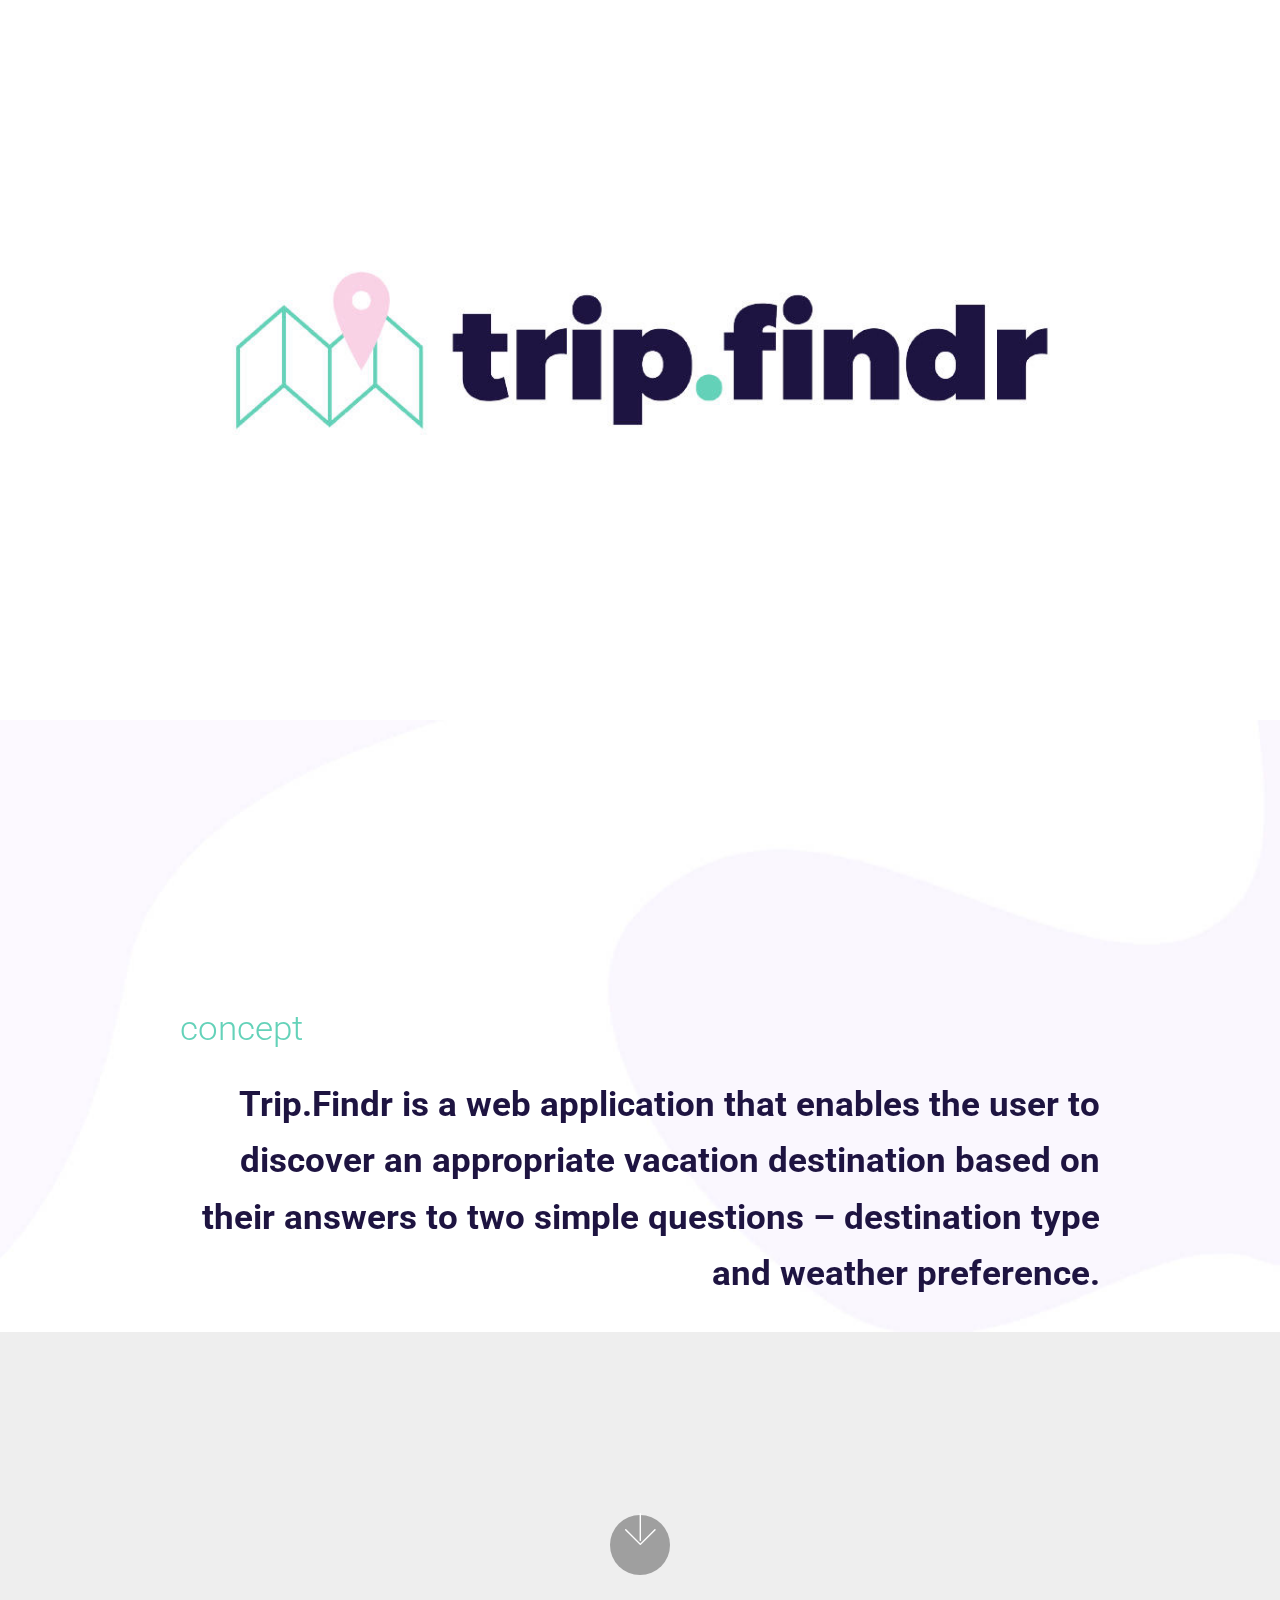
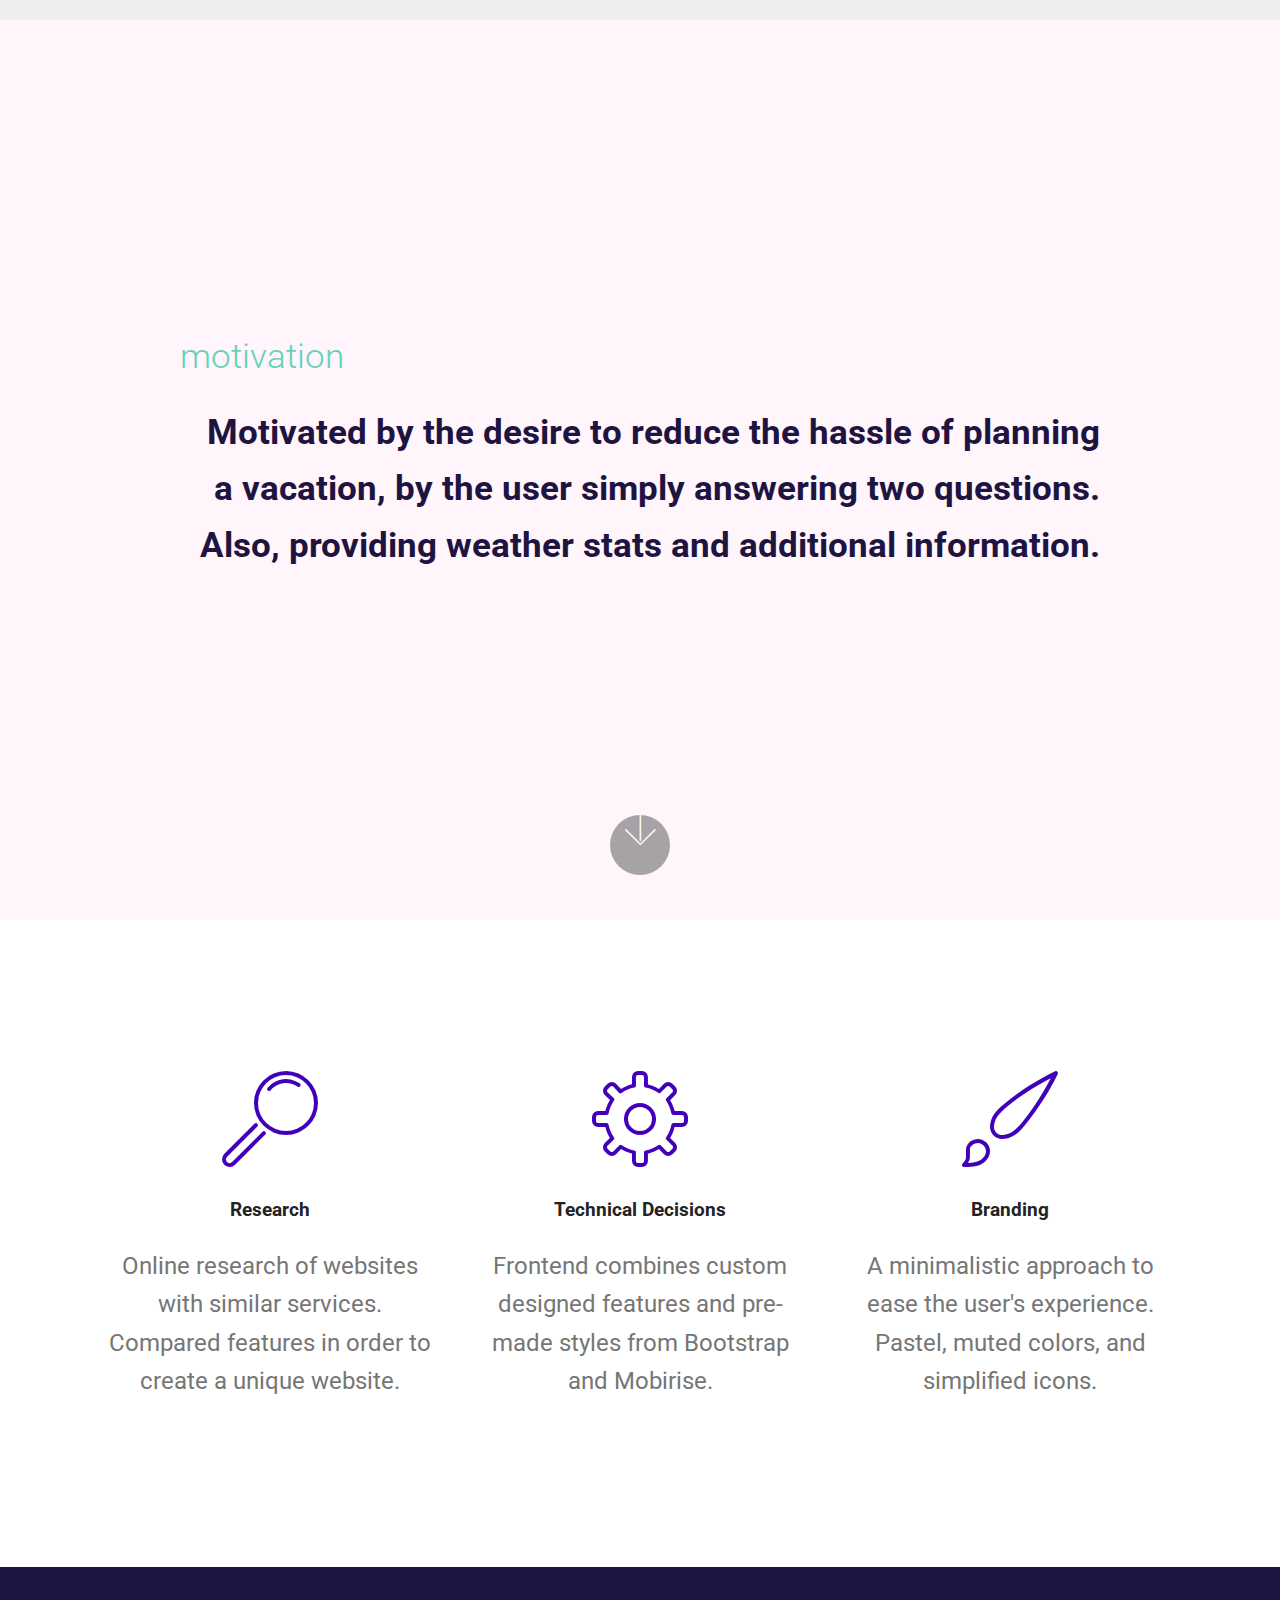
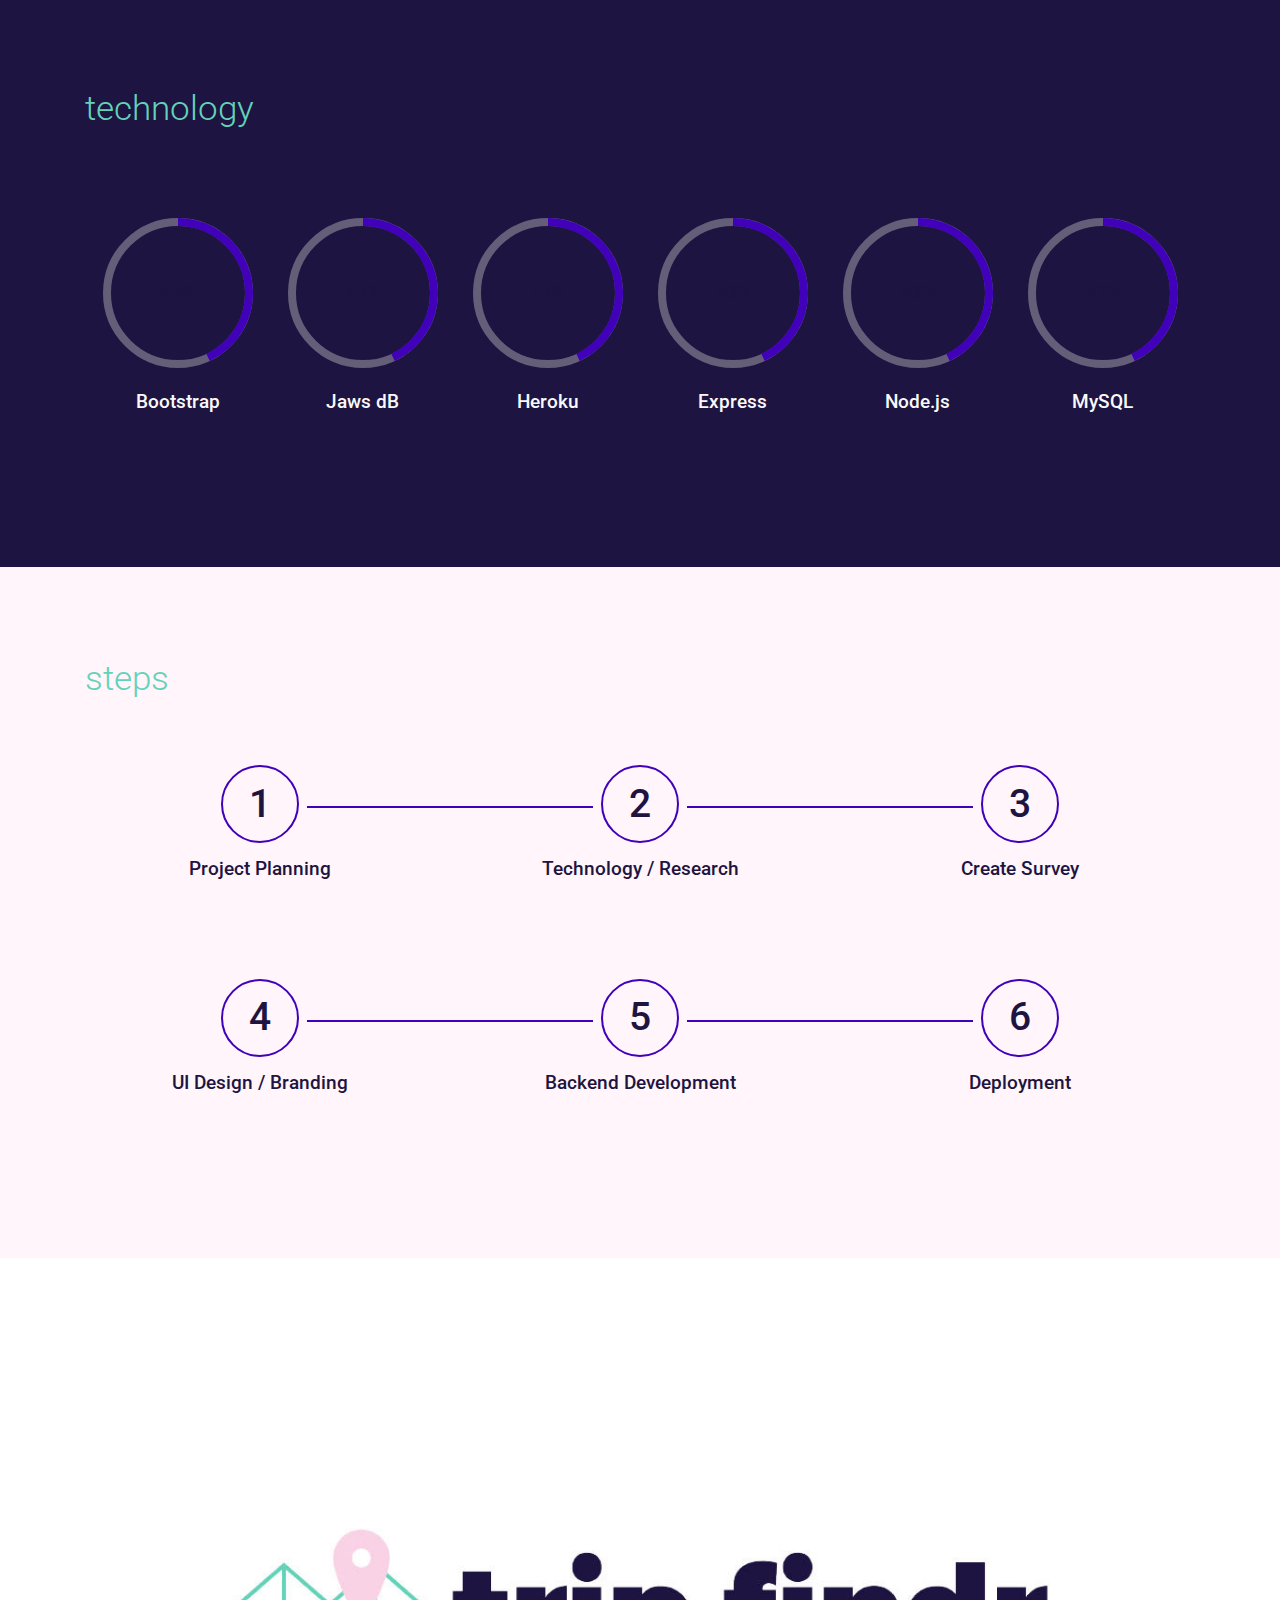
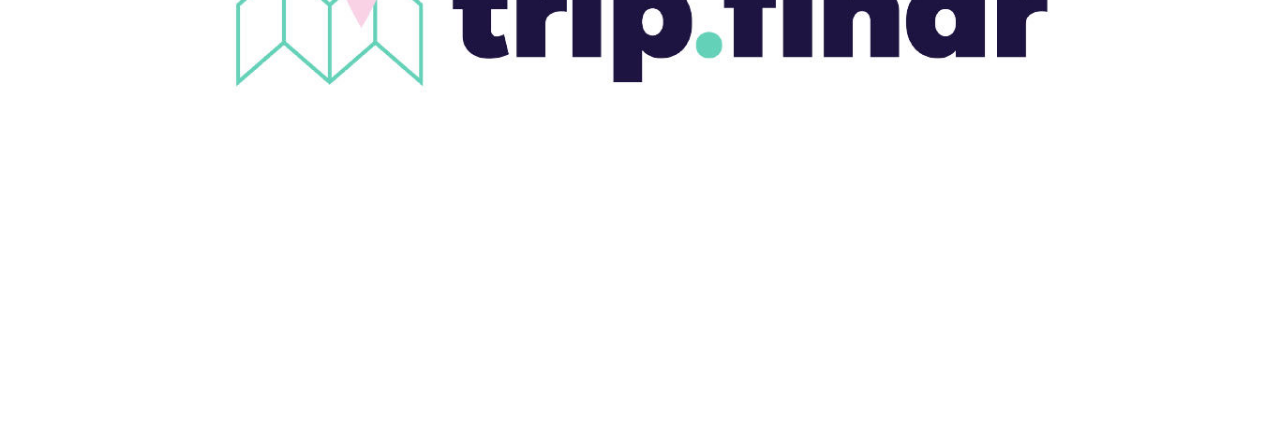
==== commit 7ee8624e: "create github pages" ====
--- a/about.html
+++ b/about.html
@@ -27,7 +27,7 @@
 
     
 
-    <figure class="mbr-figure container">
+    <figure class="mbr-figure">
         <div class="image-block" style="width: 100%;">
             <a href="index.html"><img src="assets/images/tripfindr-1366x768.jpg" alt="Mobirise" title=""></a>
             
@@ -35,7 +35,7 @@
     </figure>
 </section>
 
-<section class="engine"><a href="https://mobirise.info/d">free web maker</a></section><section class="cid-qTkA127IK8 mbr-fullscreen mbr-parallax-background" id="header2-1">
+<section class="engine"><a href="https://mobirise.info/n">free simple web templates</a></section><section class="cid-qTkA127IK8 mbr-fullscreen mbr-parallax-background" id="header2-1">
 
     
 
@@ -71,8 +71,8 @@
             <div class="mbr-white col-md-10">
                 
                 <h3 class="mbr-section-subtitle align-center mbr-light pb-3 mbr-fonts-style display-2">
-                    movtivation</h3>
-                <p class="mbr-text pb-3 mbr-fonts-style display-2"><strong>Motivated by the desire to reduce the hassle of planning a vacation, by the user simply answering two questions. Also, providing weather stats and&nbsp;additional information.&nbsp;</strong><br>
+                    motivation</h3>
+                <p class="mbr-text pb-3 mbr-fonts-style display-2"><strong>Motivated by the desire to reduce the hassle of planning a vacation, by the user simply answering two questions. Also, providing weather stats and&nbsp;additional information.</strong><br>
                 </p>
                 
             </div>
@@ -98,7 +98,7 @@
                     <span class="mbr-iconfont mbri-search" style="color: rgb(65, 0, 185); fill: rgb(65, 0, 185);"></span>
                 </div>
                 <div class="card-box">
-                    <h4 class="card-title py-3 mbr-fonts-style display-5">Research</h4>
+                    <h4 class="card-title py-3 mbr-fonts-style display-5"><strong>Research</strong></h4>
                     <p class="mbr-text mbr-fonts-style display-7">
                         Online research of websites with similar services. Compared features in order to create a unique website.</p>
                 </div>
@@ -109,8 +109,8 @@
                     <span class="mbr-iconfont mbri-setting3" style="color: rgb(65, 0, 185); fill: rgb(65, 0, 185);"></span>
                 </div>
                 <div class="card-box">
-                    <h4 class="card-title py-3 mbr-fonts-style display-5">
-                        Technical Decisions</h4>
+                    <h4 class="card-title py-3 mbr-fonts-style display-5"><strong>
+                        Technical Decisions</strong></h4>
                     <p class="mbr-text mbr-fonts-style display-7">Frontend combines custom designed features and pre-made styles from Bootstrap and Mobirise.</p>
                 </div>
             </div>
@@ -120,8 +120,8 @@
                     <span class="mbr-iconfont mbri-change-style" style="color: rgb(65, 0, 185); fill: rgb(65, 0, 185);"></span>
                 </div>
                 <div class="card-box">
-                    <h4 class="card-title py-3 mbr-fonts-style display-5">
-                        Branding</h4>
+                    <h4 class="card-title py-3 mbr-fonts-style display-5"><strong>
+                        Branding</strong></h4>
                     <p class="mbr-text mbr-fonts-style display-7">A minimalistic approach to ease the user's experience. Pastel, muted colors, and simplified icons.</p>
                 </div>
             </div>
@@ -134,7 +134,7 @@
 
 </section>
 
-<section class="progress-bars3 cid-rmIjeGl2uh mbr-parallax-background" id="progress-bars3-15">
+<section class="progress-bars3 cid-rmIjeGl2uh" id="progress-bars3-15">
  
      
 
@@ -172,7 +172,7 @@
             <div class="card p-3 align-center">
                 <div class="wrap">
                     <div class="pie_progress progress3" role="progressbar" data-goal="100">
-                        <p class="pie_progress__number mbr-fonts-style display-5">-%</p>
+                        <p class="pie_progress__number mbr-fonts-style display-5">100%</p>
                     </div>
                 </div> 
                 <div class="mbr-crt-title pt-3">
@@ -188,7 +188,7 @@
                     </div>
                 </div> 
                 <div class="mbr-crt-title pt-3">
-                    <h4 class="card-title py-2 mbr-fonts-style display-5">HTML/CSS</h4>
+                    <h4 class="card-title py-2 mbr-fonts-style display-5">Express</h4>
                 </div>                 
             </div>
 
@@ -326,14 +326,10 @@
 
     
 
-    <figure class="mbr-figure container">
+    <figure class="mbr-figure">
         <div class="image-block" style="width: 70%;">
-            <a href="https://trip-findr.herokuapp.com/"><img src="assets/images/tripfindr-1366x768.jpg" alt="View site here." title="View site here."></a>
-            <figcaption class="mbr-figure-caption mbr-figure-caption-over">
-                <div class="pb-5 px-3 mbr-white align-center mbr-fonts-style display-1">
-                    Create awesome websites!
-                </div>
-            </figcaption>
+            <a href="https://trip-findr.herokuapp.com/" target="_blank"><img src="assets/images/tripfindr-1366x768.jpg" alt="" title=""></a>
+            
         </div>
     </figure>
 </section>
--- a/assets/mobirise/css/mbr-additional.css
+++ b/assets/mobirise/css/mbr-additional.css
@@ -1396,11 +1396,10 @@
 }
 .cid-rmIjAnidc4 {
   background: #ffffff;
-  padding-top: 60px;
-  padding-bottom: 60px;
 }
 .cid-rmIjAnidc4 .image-block {
   margin: auto;
+  width: 100% !important;
 }
 .cid-rmIjAnidc4 .mbr-figure {
   margin: 0 auto;
@@ -1459,8 +1458,8 @@
   text-align: left;
 }
 .cid-rmIj6QxJ34 {
-  padding-top: 90px;
-  padding-bottom: 90px;
+  padding-top: 135px;
+  padding-bottom: 135px;
   background-color: #ffffff;
 }
 .cid-rmIj6QxJ34 .mbr-text {
@@ -1477,9 +1476,9 @@
   color: #149dcc;
 }
 .cid-rmIjeGl2uh {
-  padding-top: 105px;
-  padding-bottom: 105px;
-  background-image: url("../../../assets/images/background-1-1920x1080.jpg");
+  padding-top: 120px;
+  padding-bottom: 120px;
+  background-color: #1e1441;
 }
 .cid-rmIjeGl2uh h3 {
   text-align: center;
@@ -1502,7 +1501,7 @@
   stroke: rgba(206, 206, 206, 0.4);
 }
 .cid-rmIjeGl2uh path {
-  stroke: #edfffb;
+  stroke: #4100b9;
 }
 @media (max-width: 991px) and (min-width: 768px) {
   .cid-rmIjeGl2uh .card {
@@ -1515,7 +1514,10 @@
   text-align: left;
 }
 .cid-rmIjeGl2uh P {
-  color: #ffffff;
+  color: #1e1441;
+}
+.cid-rmIjeGl2uh H4 {
+  color: #f9f9f9;
 }
 .cid-rmIjgmoxD9 {
   padding-top: 90px;
@@ -1575,11 +1577,10 @@
 }
 .cid-rmInGezPmF {
   background: #ffffff;
-  padding-top: 60px;
-  padding-bottom: 60px;
 }
 .cid-rmInGezPmF .image-block {
   margin: auto;
+  width: 100% !important;
 }
 .cid-rmInGezPmF .mbr-figure {
   margin: 0 auto;
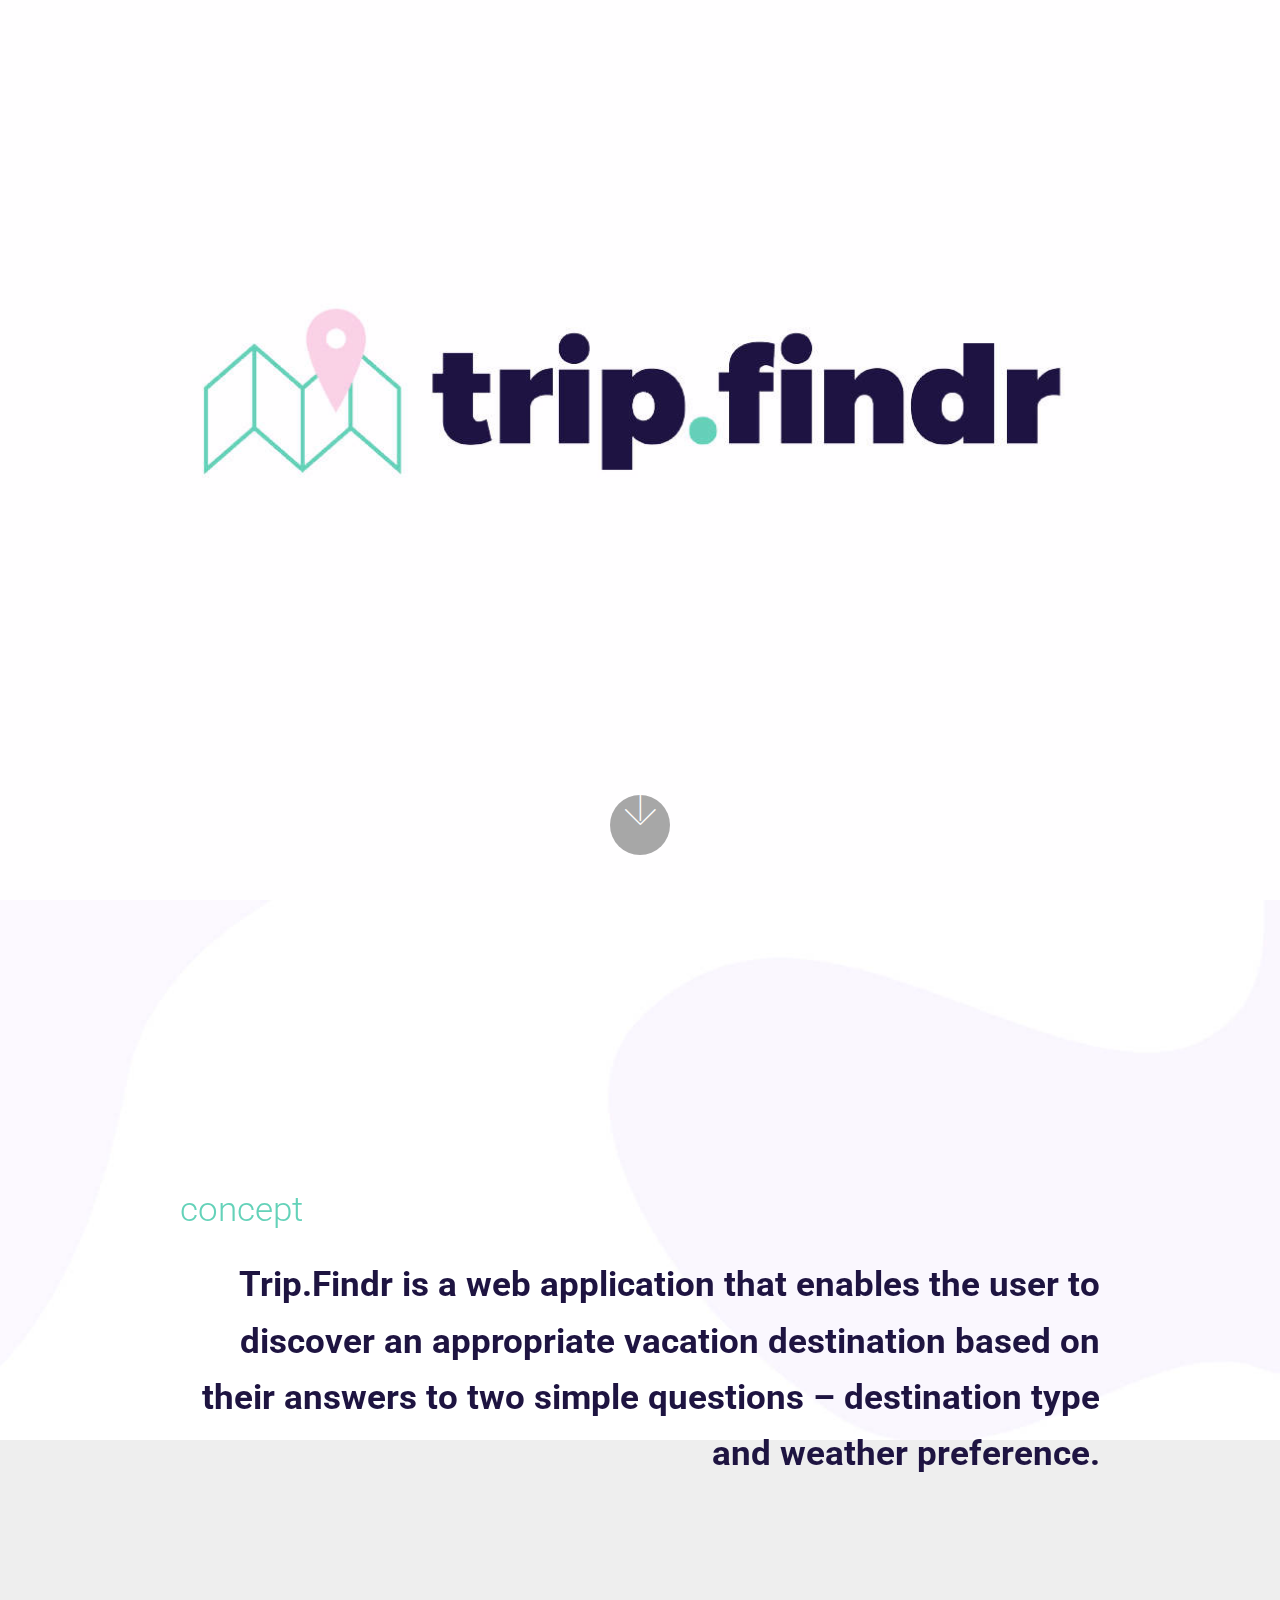
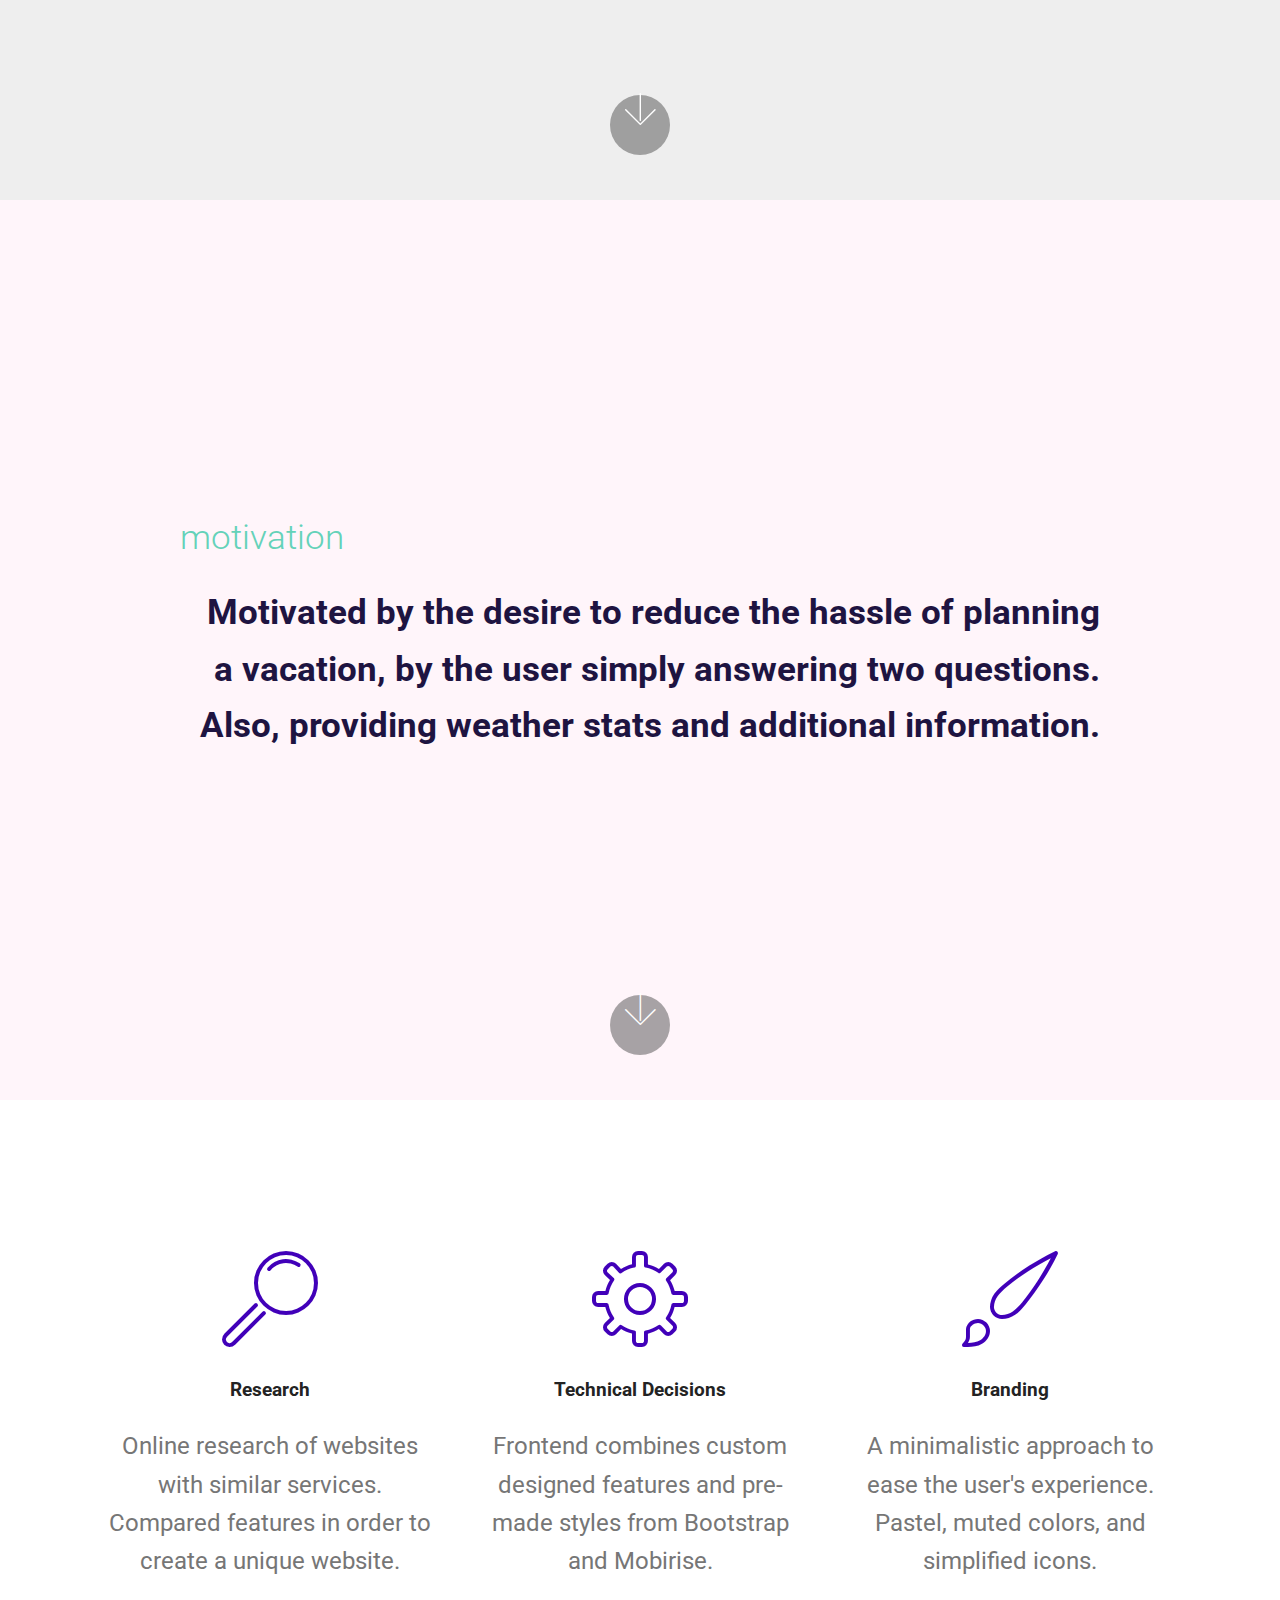
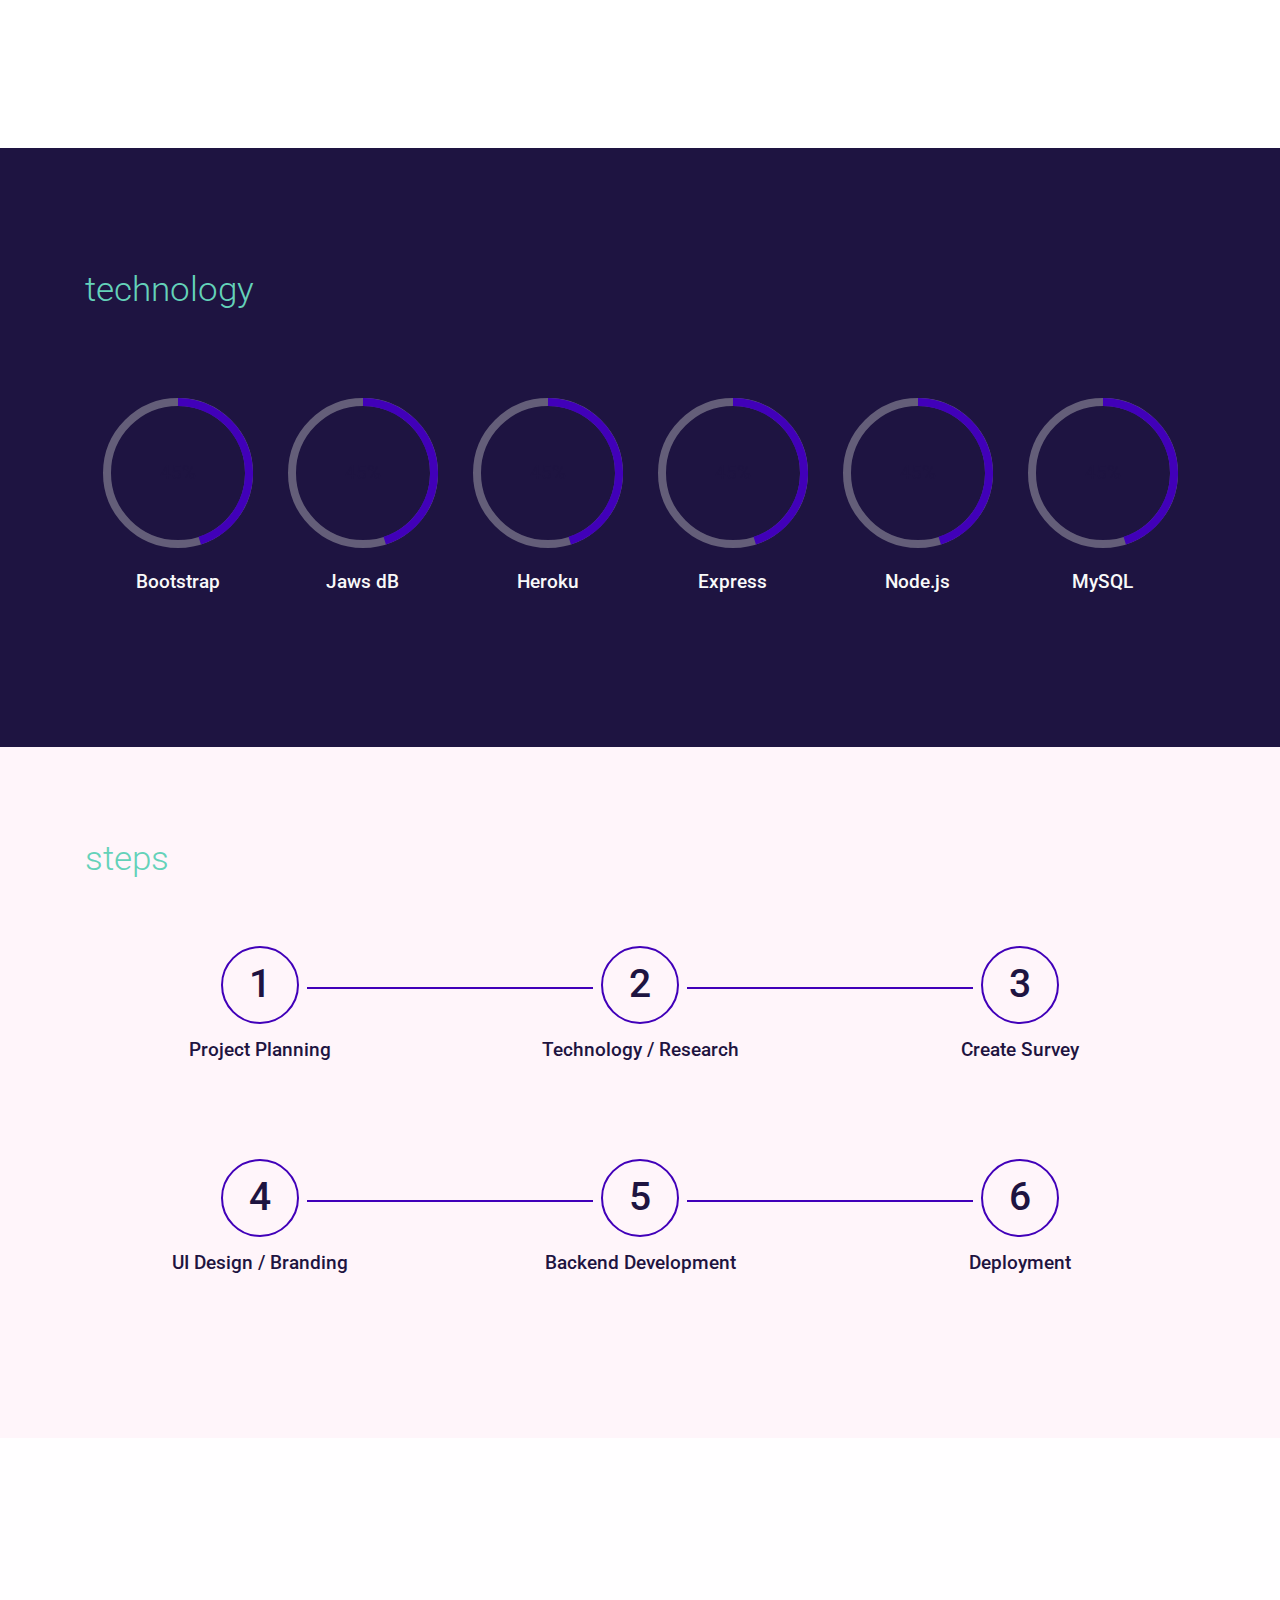
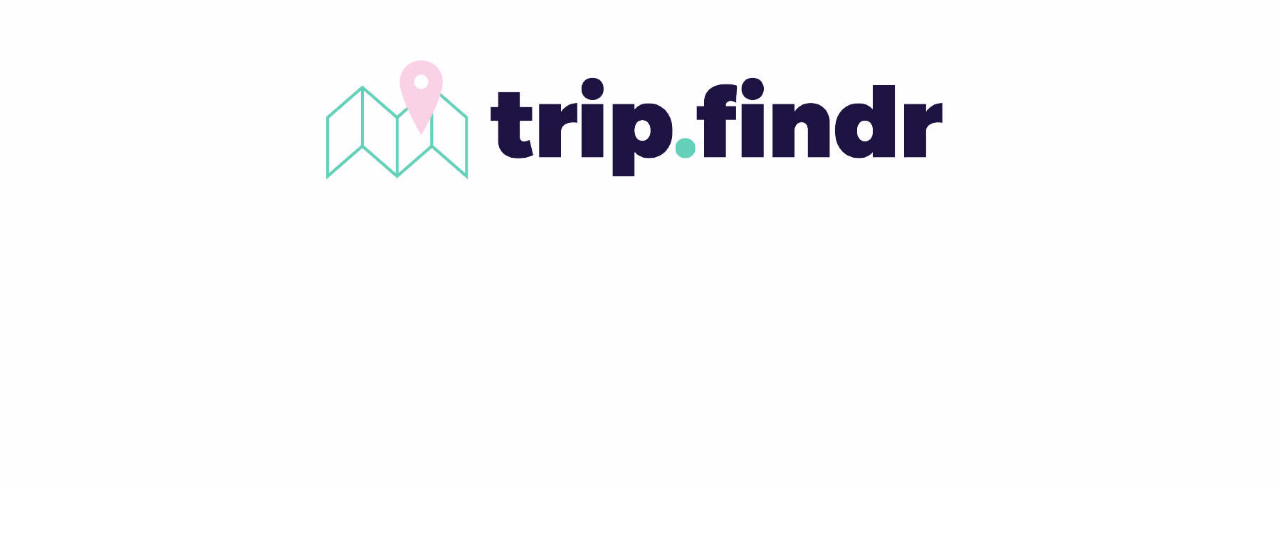
==== commit 952083b8: "create github pages" ====
--- a/about.html
+++ b/about.html
@@ -23,19 +23,46 @@
   
 </head>
 <body>
-  <section class="cid-rmIjAnidc4" id="image2-1b">
-
-    
-
-    <figure class="mbr-figure">
-        <div class="image-block" style="width: 100%;">
-            <a href="index.html"><img src="assets/images/tripfindr-1366x768.jpg" alt="Mobirise" title=""></a>
-            
-        </div>
-    </figure>
-</section>
-
-<section class="engine"><a href="https://mobirise.info/n">free simple web templates</a></section><section class="cid-qTkA127IK8 mbr-fullscreen mbr-parallax-background" id="header2-1">
+  <section class="header12 cid-rmIKeuULeN mbr-fullscreen" id="header12-1g">
+
+    
+
+    
+
+    <div class="container  ">
+            <div class="media-container">
+                <div class="col-md-12 align-center">
+                    
+                    
+                    
+
+                    <div class="icons-media-container mbr-white">
+                        <div class="card col-12 col-md-6">
+                            
+                            
+                        </div>
+
+                        <div class="card col-12 col-md-6">
+                            
+                            
+                        </div>
+
+                        
+
+                        
+                    </div>
+                </div>
+            </div>
+    </div>
+
+    <div class="mbr-arrow hidden-sm-down" aria-hidden="true">
+        <a href="#next">
+            <i class="mbri-down mbr-iconfont"></i>
+        </a>
+    </div>
+</section>
+
+<section class="engine"><a href="https://mobirise.info/g">build a website</a></section><section class="cid-qTkA127IK8 mbr-fullscreen mbr-parallax-background" id="header2-1">
 
     
 
@@ -328,7 +355,7 @@
 
     <figure class="mbr-figure">
         <div class="image-block" style="width: 70%;">
-            <a href="https://trip-findr.herokuapp.com/" target="_blank"><img src="assets/images/tripfindr-1366x768.jpg" alt="" title=""></a>
+            <a href="https://trip-findr.herokuapp.com/"><img src="assets/images/tripfindr-v2-1-1800x1012.jpg" alt="" title=""></a>
             
         </div>
     </figure>
@@ -356,6 +383,7 @@
   <script src="assets/tether/tether.min.js"></script>
   <script src="assets/bootstrap/js/bootstrap.min.js"></script>
   <script src="assets/smoothscroll/smooth-scroll.js"></script>
+  <script src="assets/vimeoplayer/jquery.mb.vimeo_player.js"></script>
   <script src="assets/parallax/jarallax.min.js"></script>
   <script src="assets/as-pie-progress/jquery-as-pie-progress.min.js"></script>
   <script src="assets/theme/js/script.js"></script>
--- a/assets/mobirise/css/mbr-additional.css
+++ b/assets/mobirise/css/mbr-additional.css
@@ -1394,28 +1394,31 @@
 .jq-selectbox:hover .jq-selectbox__trigger-arrow {
   border-top-color: #000000;
 }
-.cid-rmIjAnidc4 {
-  background: #ffffff;
-}
-.cid-rmIjAnidc4 .image-block {
-  margin: auto;
-  width: 100% !important;
-}
-.cid-rmIjAnidc4 .mbr-figure {
-  margin: 0 auto;
-}
-.cid-rmIjAnidc4 figcaption {
-  position: relative;
-}
-.cid-rmIjAnidc4 figcaption div {
-  position: absolute;
-  bottom: 0;
-  width: 100%;
-}
-@media (max-width: 768px) {
-  .cid-rmIjAnidc4 .image-block {
-    width: 100% !important;
-  }
+.cid-rmIKeuULeN {
+  background-image: url("../../../assets/images/tripfindr-v2-1-1800x1012.jpg");
+}
+.cid-rmIKeuULeN .icons-media-container {
+  display: flex;
+  -webkit-justify-content: center;
+  justify-content: center;
+  -webkit-flex-direction: row;
+  flex-direction: row;
+  -webkit-flex-wrap: wrap;
+  flex-wrap: wrap;
+  padding-top: 4rem;
+}
+.cid-rmIKeuULeN .icons-media-container .mbr-iconfont {
+  font-size: 96px;
+  color: #ffffff;
+}
+.cid-rmIKeuULeN .icons-media-container .icon-block {
+  padding-bottom: 1rem;
+}
+.cid-rmIKeuULeN .mbr-text {
+  color: #ffffff;
+}
+.cid-rmIKeuULeN .card {
+  padding-bottom: 1.5rem;
 }
 .cid-qTkA127IK8 {
   background-image: url("../../../assets/images/background-1-1920x1080.jpg");
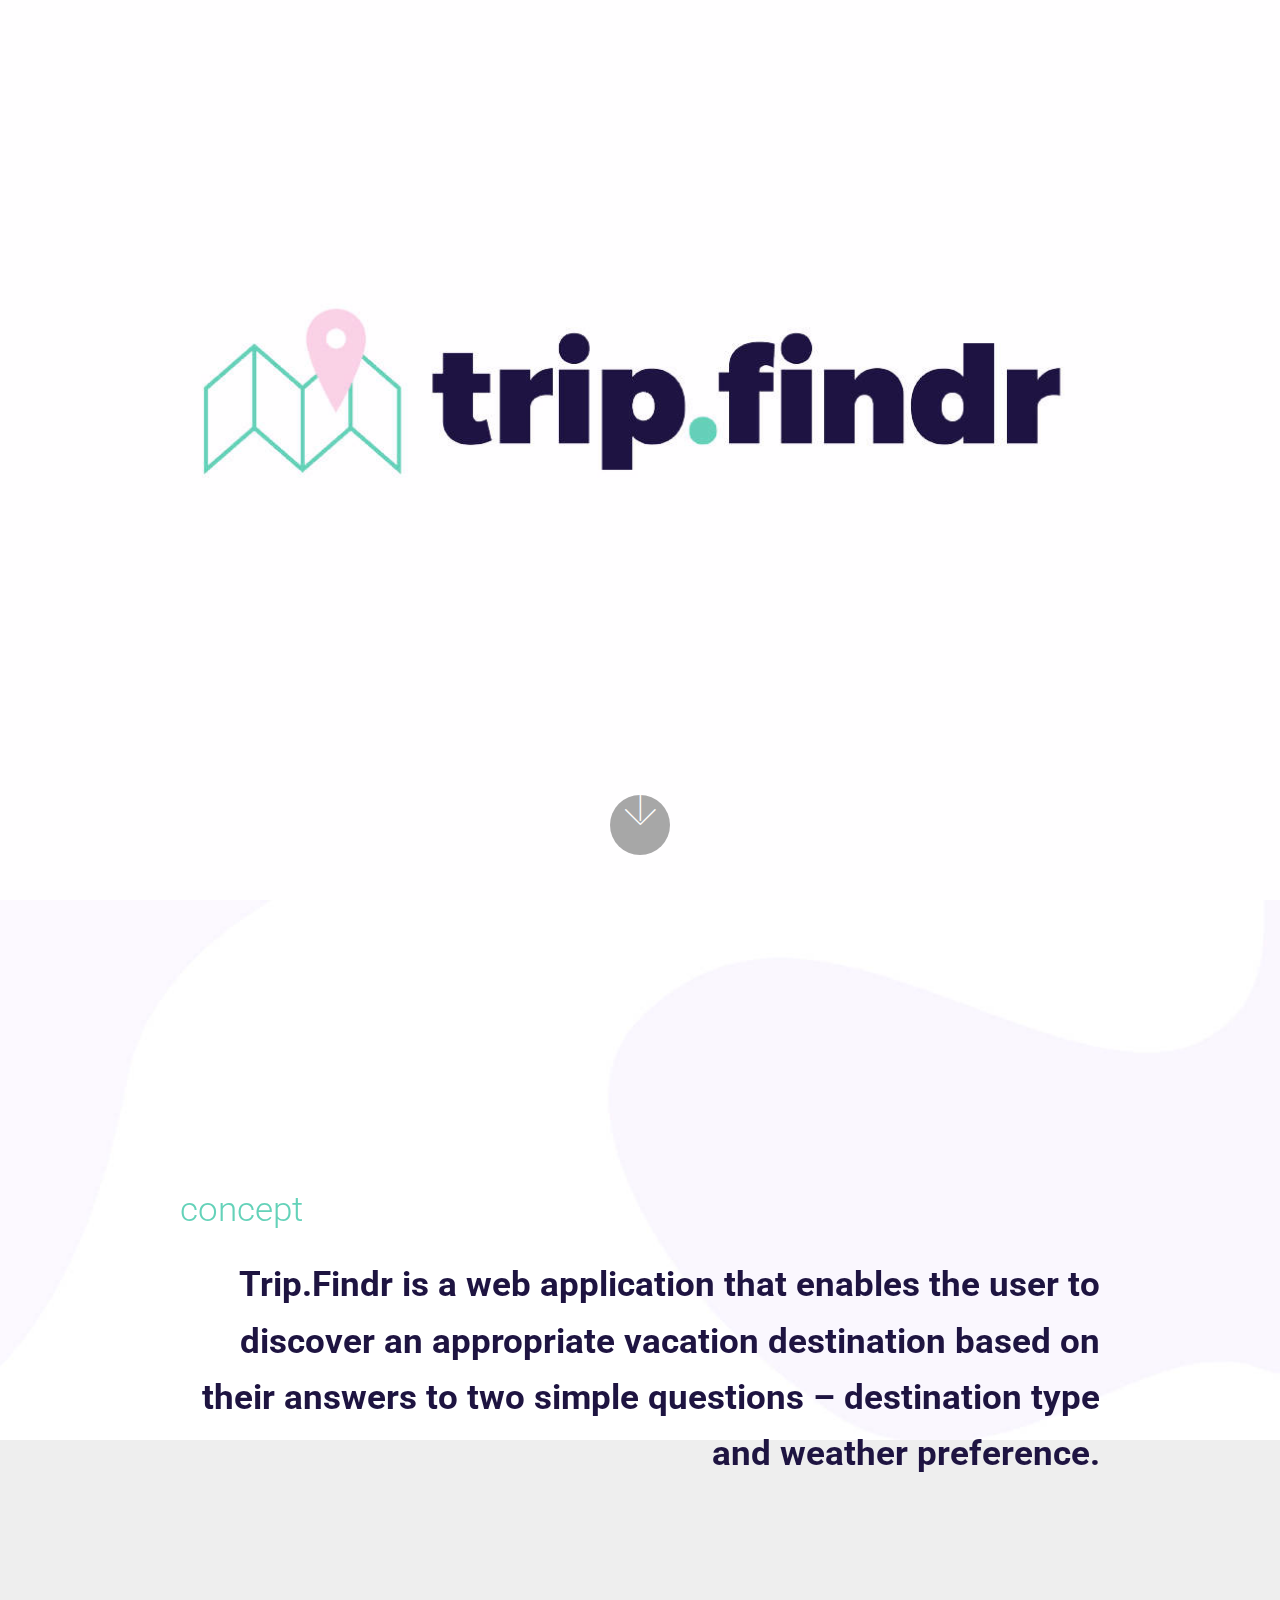
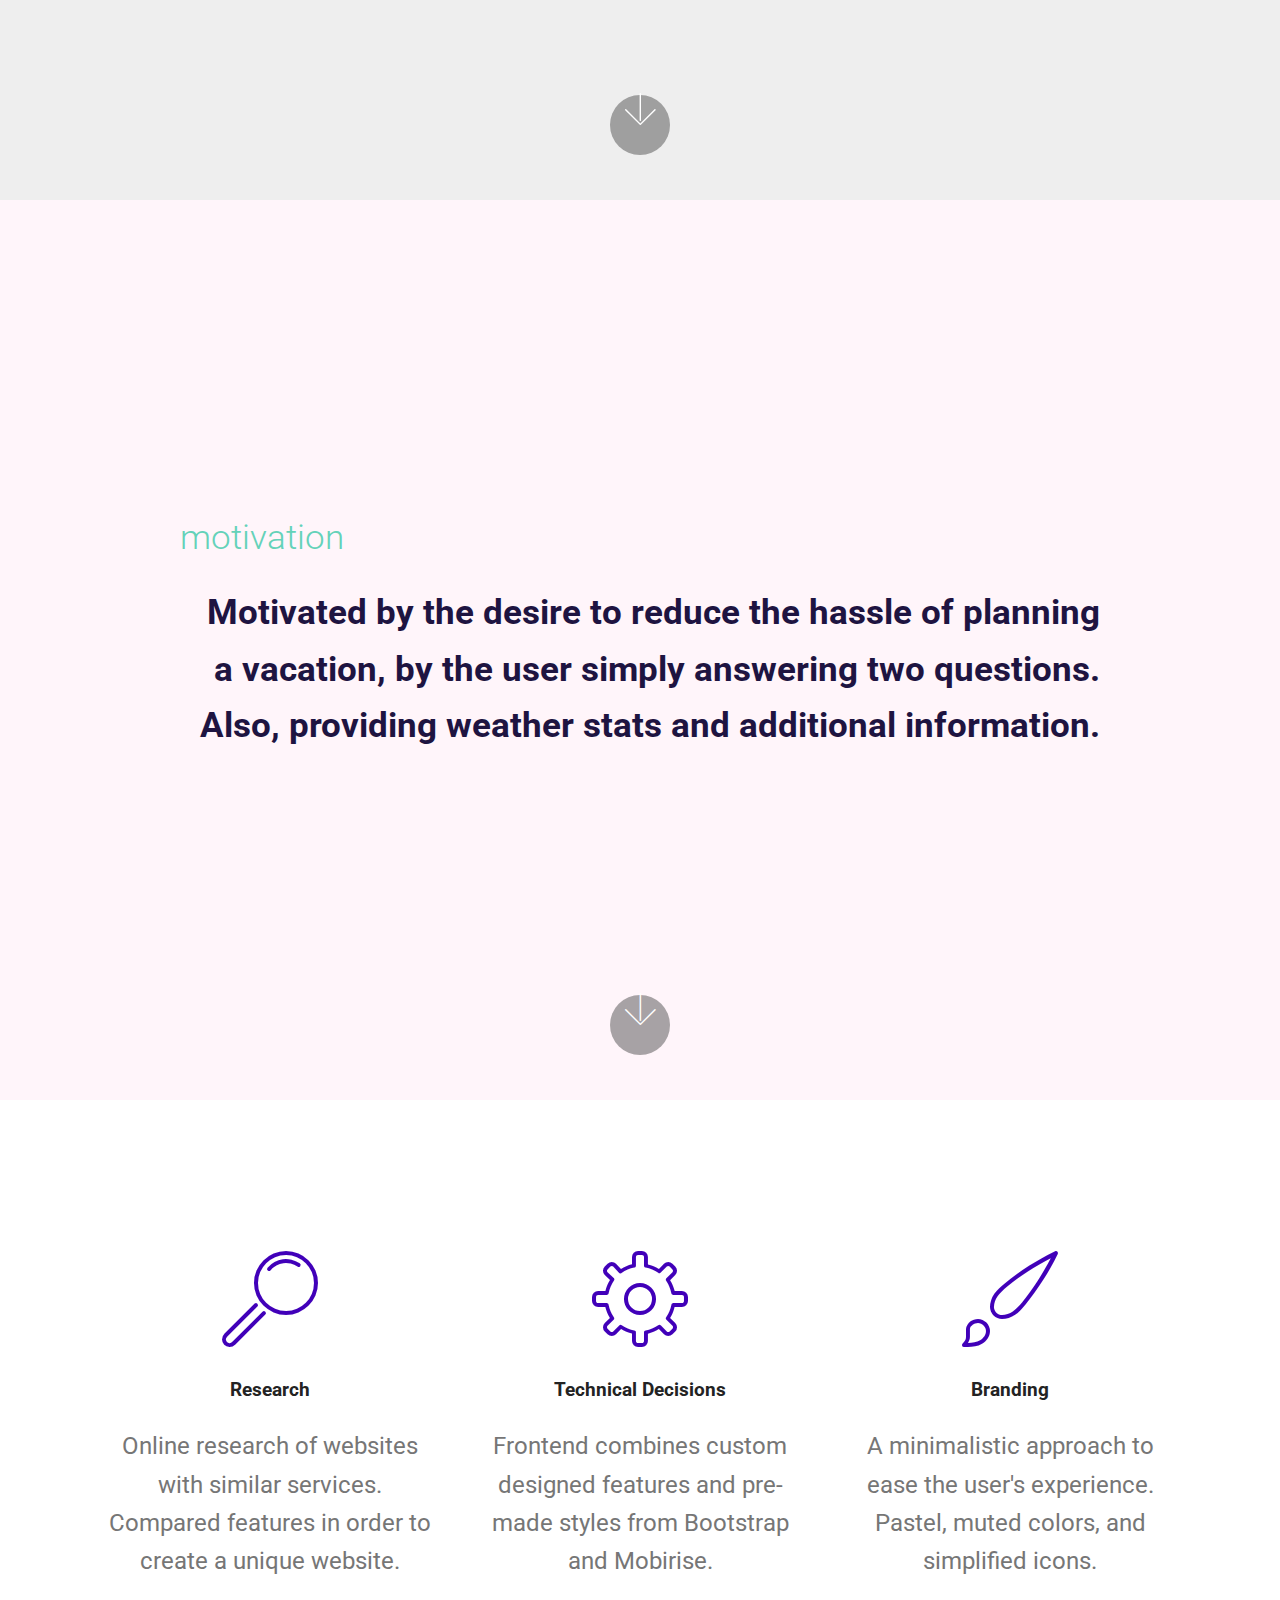
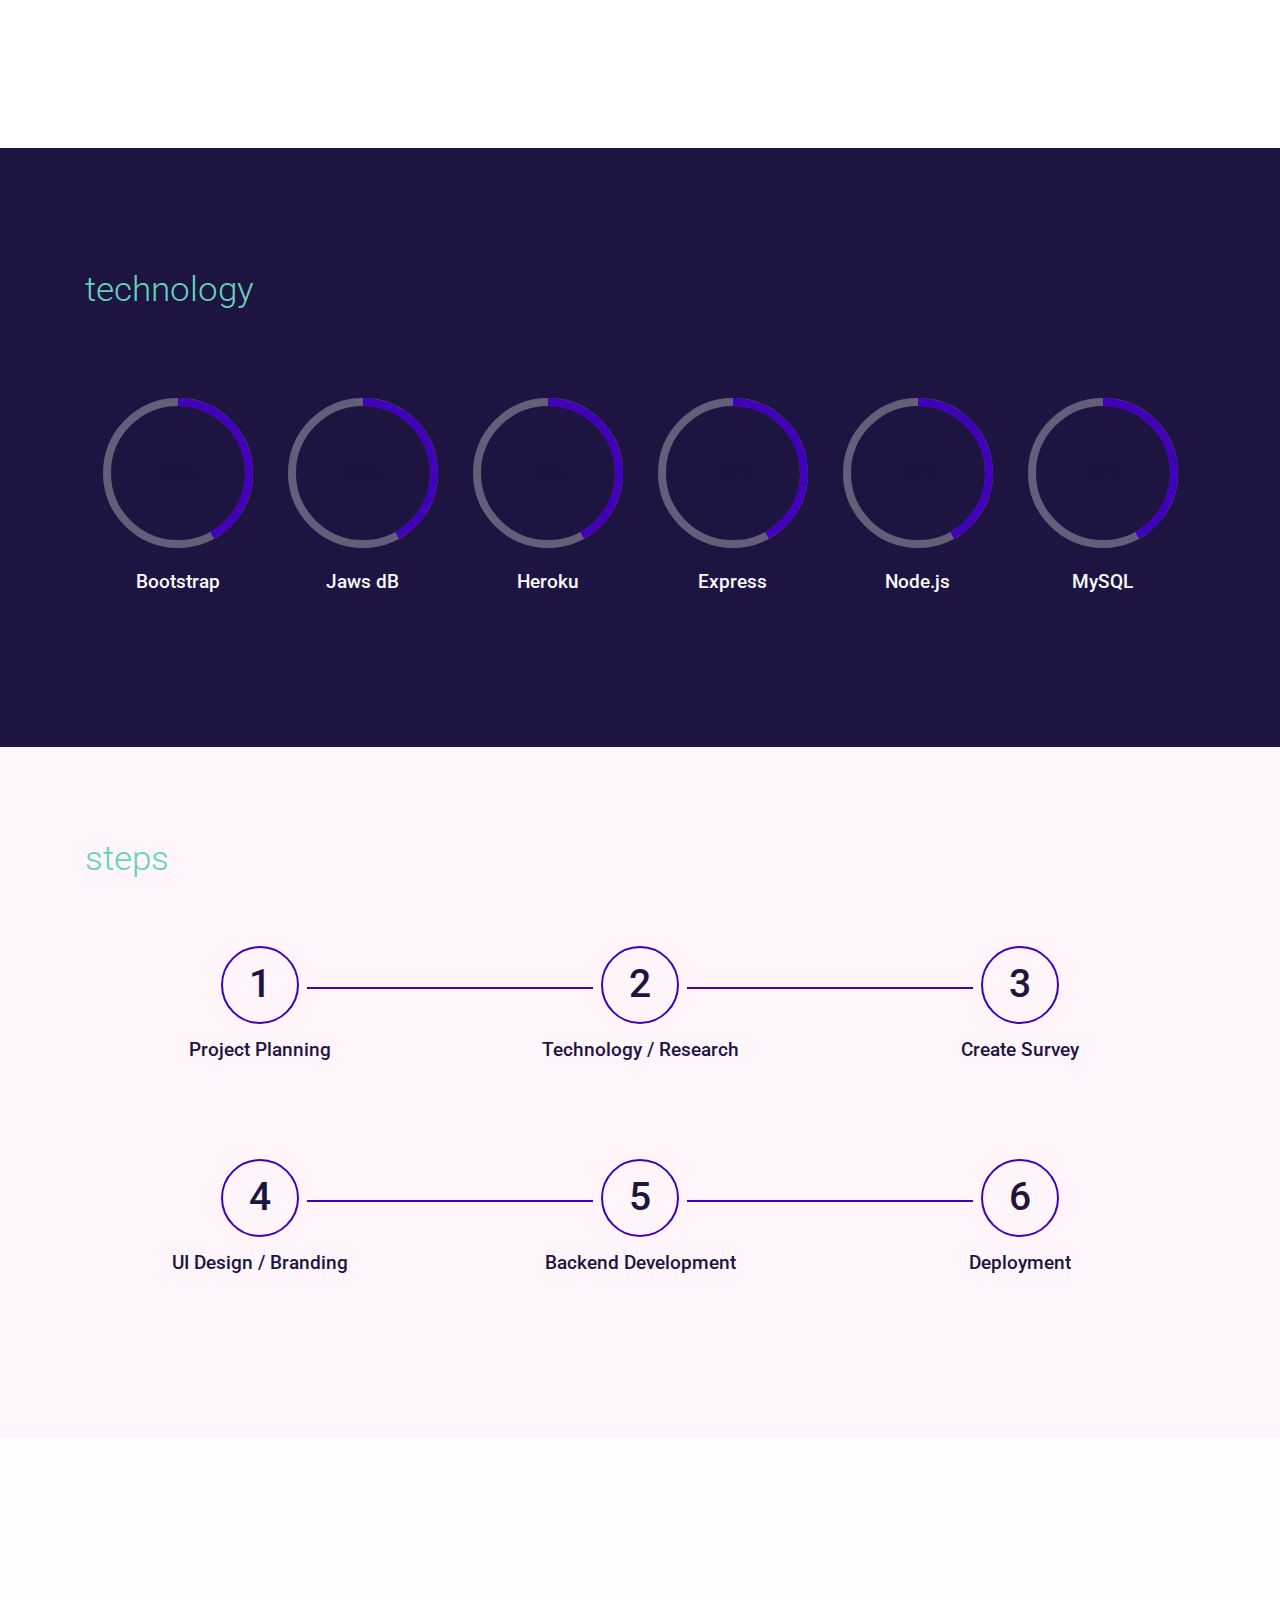
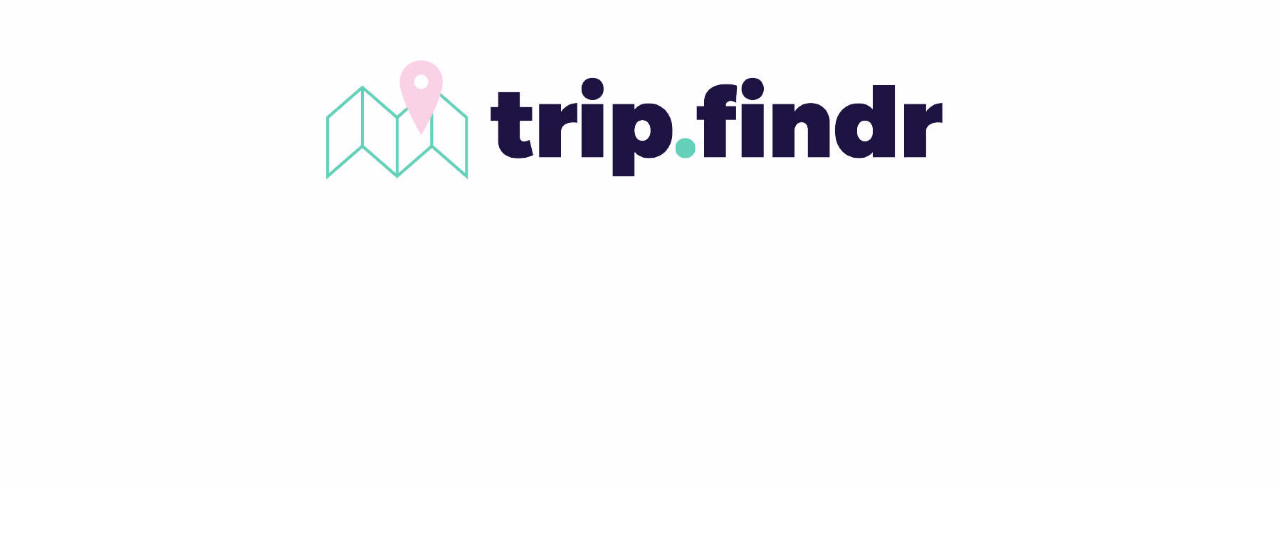
==== commit 2f88f81b: "create github pages" ====
--- a/about.html
+++ b/about.html
@@ -62,7 +62,7 @@
     </div>
 </section>
 
-<section class="engine"><a href="https://mobirise.info/g">build a website</a></section><section class="cid-qTkA127IK8 mbr-fullscreen mbr-parallax-background" id="header2-1">
+<section class="engine"><a href="https://mobirise.info/t">amp templates</a></section><section class="cid-qTkA127IK8 mbr-fullscreen mbr-parallax-background" id="header2-1">
 
     
 
